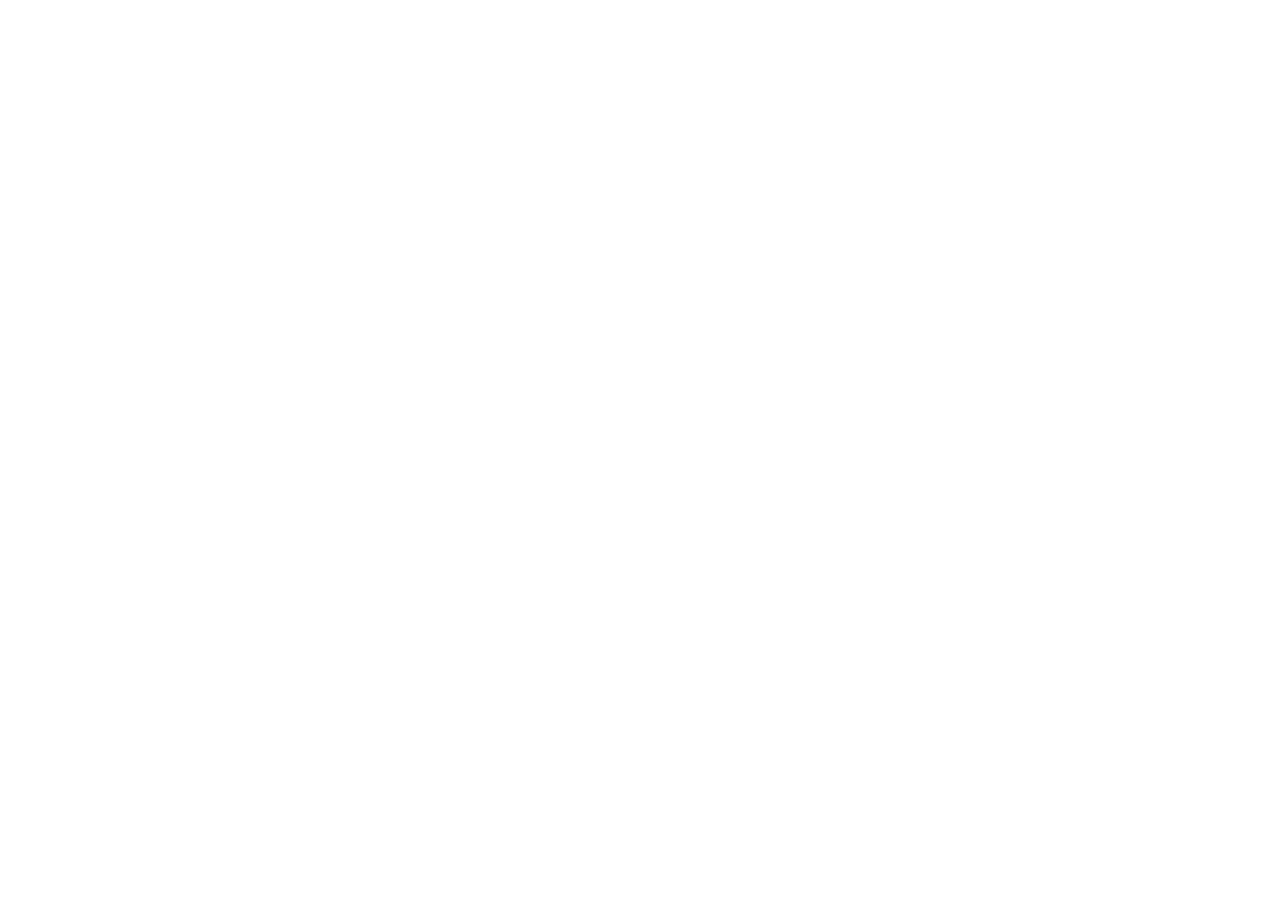
==== home.html @ 01248beb "inicio trabajo" ====
<!DOCTYPE html>
<html lang="en">
<head>
    <meta charset="UTF-8">
    <meta name="viewport" content="width= , initial-scale=1.0">
    <title>Document</title>
    <link rel="stylesheet" href="css/style.css">
</head>
<body>
    
</body>
</html>
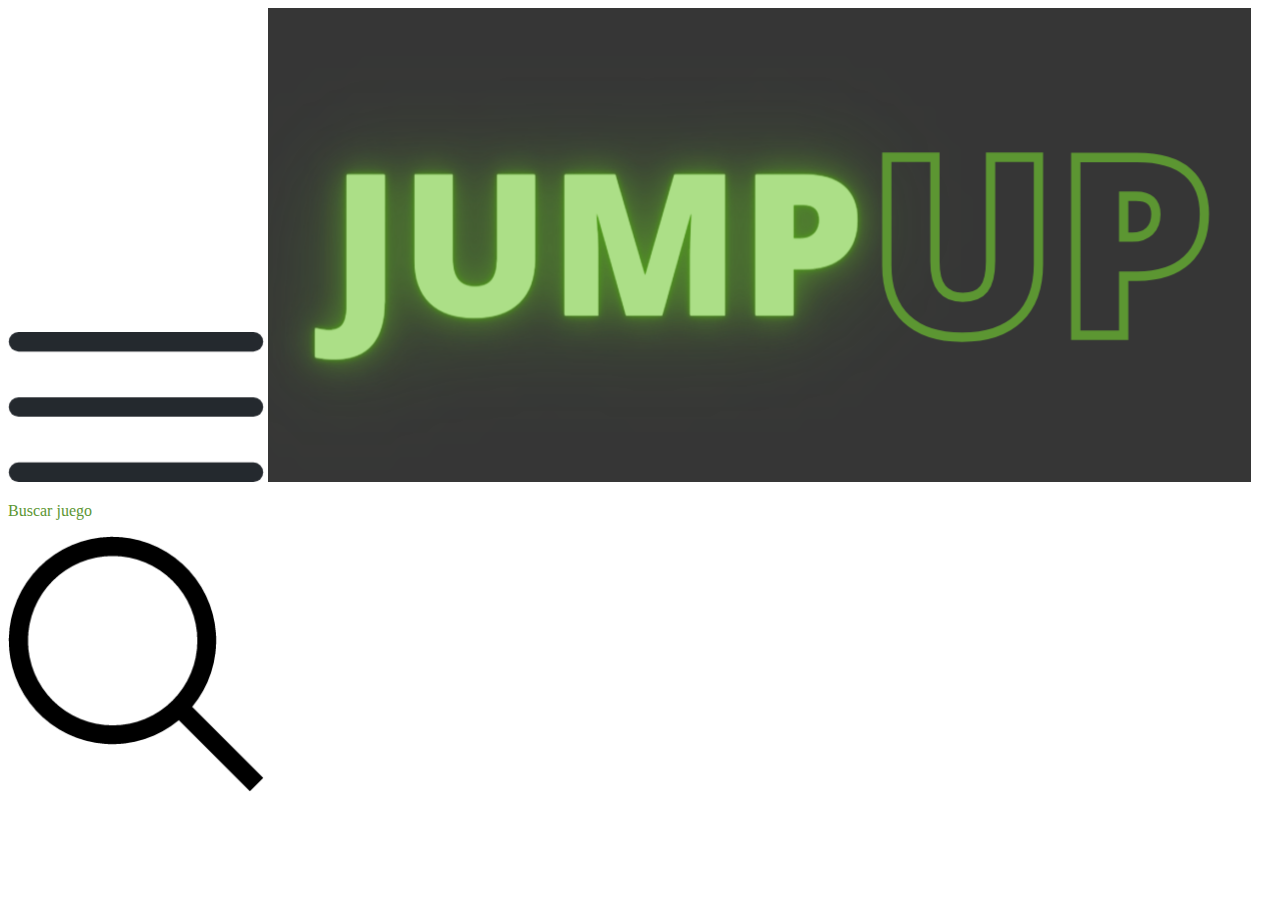
==== commit 7505f636: "subo imagenes" ====
--- a/home.html
+++ b/home.html
@@ -7,6 +7,16 @@
     <link rel="stylesheet" href="css/style.css">
 </head>
 <body>
-    
+    <header>
+        <img src="images/menu.png" alt="menu">
+        <img src="images/logo.png" alt="logo">
+        <div>
+            <p>Buscar juego</p>
+            <img src="images/buscar.png" alt="lupa">
+        </div>
+    </header>
+
+    <nav></nav>
+    <footer></footer>
 </body>
 </html>--- a/css/style.css
+++ b/css/style.css
@@ -0,0 +1,7 @@
+:root{
+    --primario: #5C9632;
+}
+
+p {
+    color: var(--primario);
+}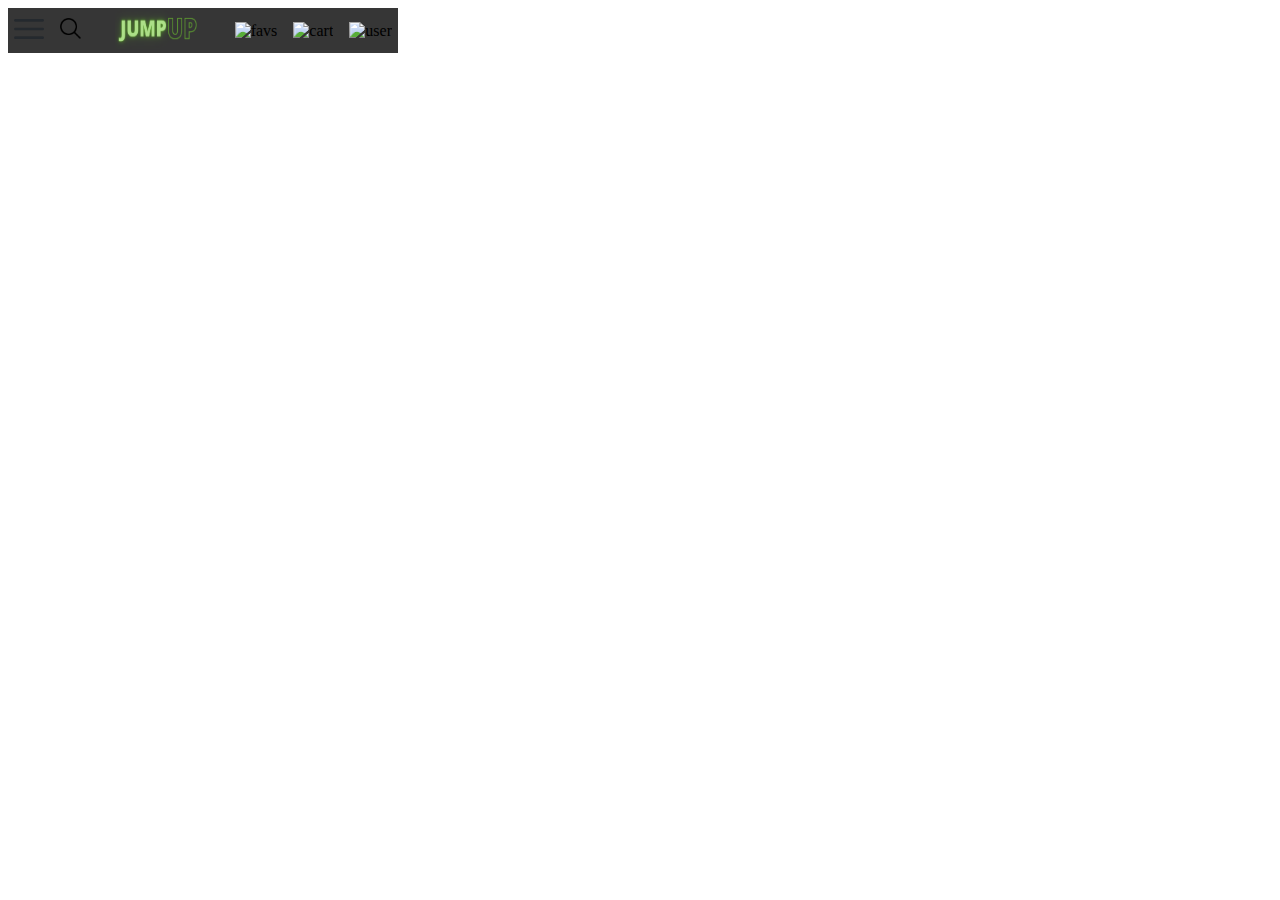
==== commit 4692763c: "cambios" ====
--- a/home.html
+++ b/home.html
@@ -8,12 +8,18 @@
 </head>
 <body>
     <header>
-        <img src="images/menu.png" alt="menu">
-        <img src="images/logo.png" alt="logo">
         <div>
-            <p>Buscar juego</p>
-            <img src="images/buscar.png" alt="lupa">
+            <img src="images/menu.png" alt="menu" width="30" height="20">
+            <img src="images/buscar.png" alt="lupa" width="21" height="21"> 
         </div>
+        <div>
+            <img src="images/logo.png" alt="logo" width="85" height="40">
+        </div>       
+        <div>
+            <img src="images/like.png" alt="favs" width="21" height="21">
+            <img src="images/cart.png" alt="cart" width="21" height="21">
+            <img src="images/user.png" alt="user" width="21" height="21">
+        </div>           
     </header>
 
     <nav></nav>
--- a/css/style.css
+++ b/css/style.css
@@ -1,7 +1,21 @@
 :root{
     --primario: #5C9632;
+    --secundario: #797C76;
+    --s1_secundario: #363636;
+    --neutro: #FFFFF2;
 }
 
-p {
-    color: var(--primario);
-}+header {
+    display: flex;
+    flex-direction: row;
+    width:390px;
+    height: 45px;
+    background-color: var(--s1_secundario);
+    align-items: center;
+    justify-content: space-between;
+}
+
+img{
+padding: 6px;
+}
+
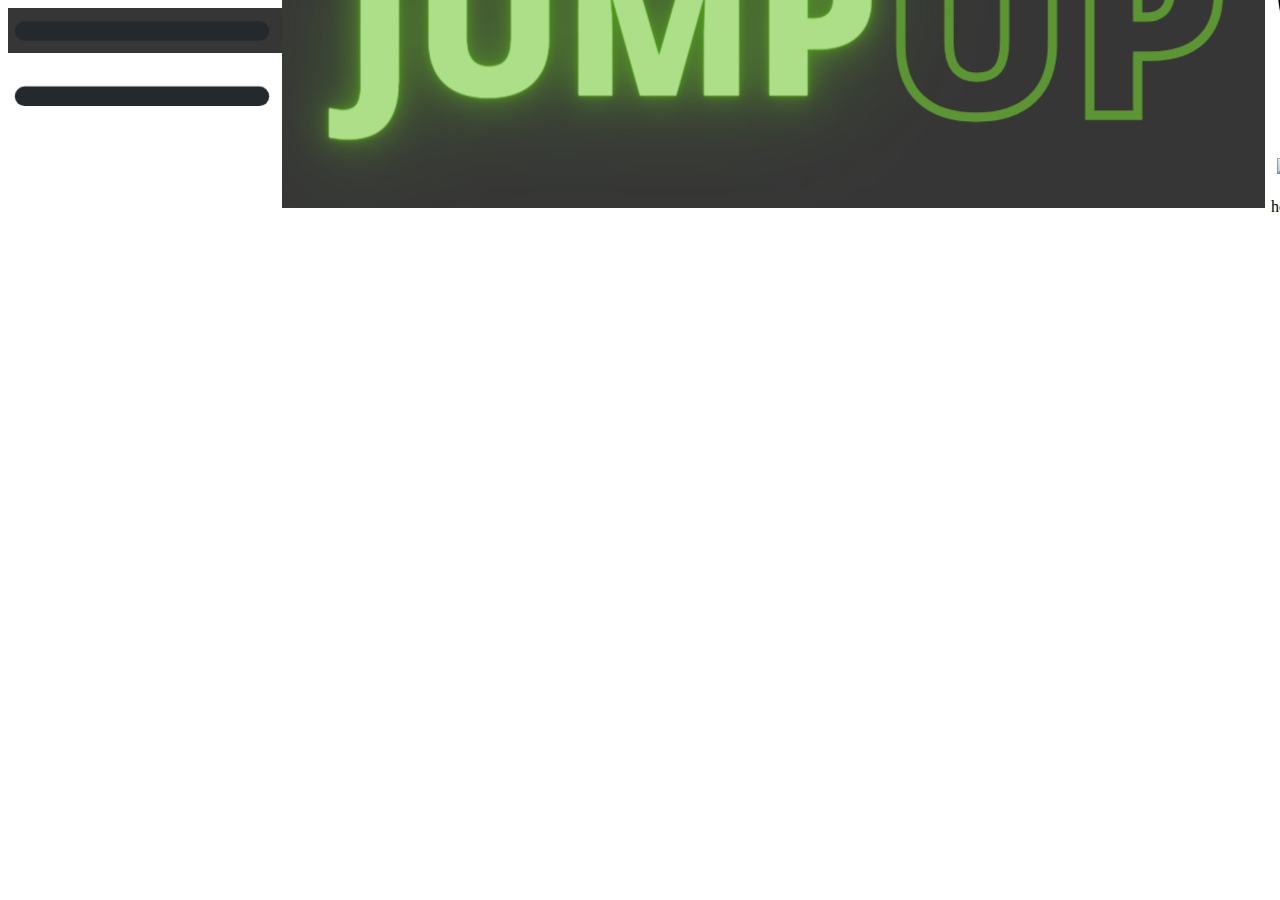
==== commit 8796f295: "agrego cambios" ====
--- a/home.html
+++ b/home.html
@@ -8,18 +8,18 @@
 </head>
 <body>
     <header>
+        <img src="images/menu.png" alt="menu">
+        <img src="images/logo.png" alt="logo">
         <div>
-            <img src="images/menu.png" alt="menu" width="30" height="20">
-            <img src="images/buscar.png" alt="lupa" width="21" height="21"> 
+            <p>Buscar juego</p>
+            <img src="images/buscar.png" alt="lupa">
+            <section>
+                <img src="images/like.png" alt="favs">
+                <img src="images/cart.png" alt="cart">
+                <img src="images/user.png" alt="user">
+                <p>hola como estas</p>
+            </section>
         </div>
-        <div>
-            <img src="images/logo.png" alt="logo" width="85" height="40">
-        </div>       
-        <div>
-            <img src="images/like.png" alt="favs" width="21" height="21">
-            <img src="images/cart.png" alt="cart" width="21" height="21">
-            <img src="images/user.png" alt="user" width="21" height="21">
-        </div>           
     </header>
 
     <nav></nav>
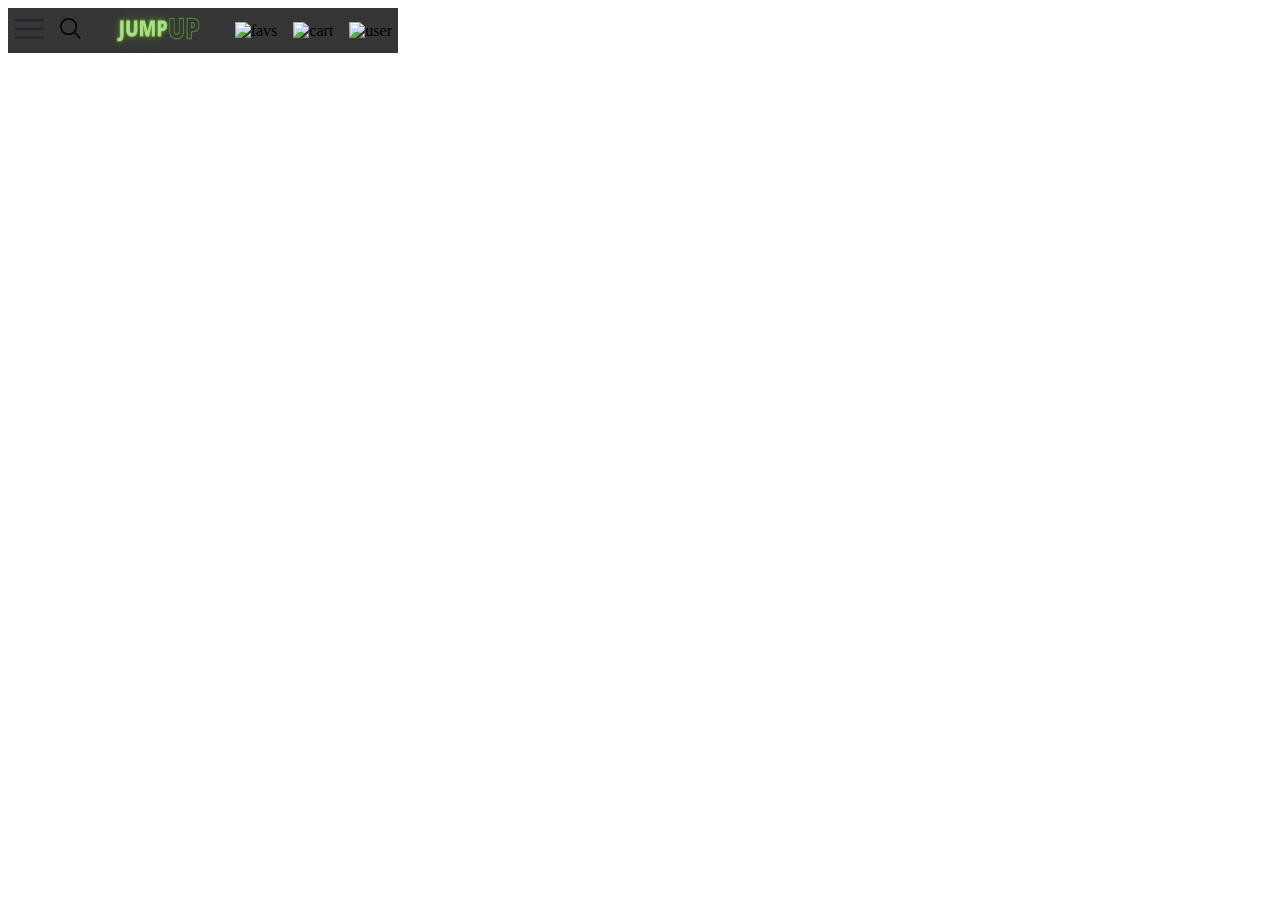
==== commit 741771d5: "agrego cambios" ====
--- a/home.html
+++ b/home.html
@@ -8,18 +8,18 @@
 </head>
 <body>
     <header>
-        <img src="images/menu.png" alt="menu">
-        <img src="images/logo.png" alt="logo">
         <div>
-            <p>Buscar juego</p>
-            <img src="images/buscar.png" alt="lupa">
-            <section>
-                <img src="images/like.png" alt="favs">
-                <img src="images/cart.png" alt="cart">
-                <img src="images/user.png" alt="user">
-                <p>hola como estas</p>
-            </section>
+            <img class="logo" src="images/menu.png" alt="menu" width="30" height="20" >            
+            <img src="images/buscar.png" alt="lupa" width="21" height="21"> 
         </div>
+        <div>
+            <img src="images/logo.png" alt="logo" width="90" height="40">
+        </div>       
+        <div>
+            <img src="images/like.png" alt="favs" width="21" height="21">
+            <img src="images/cart.png" alt="cart" width="21" height="21">
+            <img src="images/user.png" alt="user" width="21" height="21">
+        </div>           
     </header>
 
     <nav></nav>
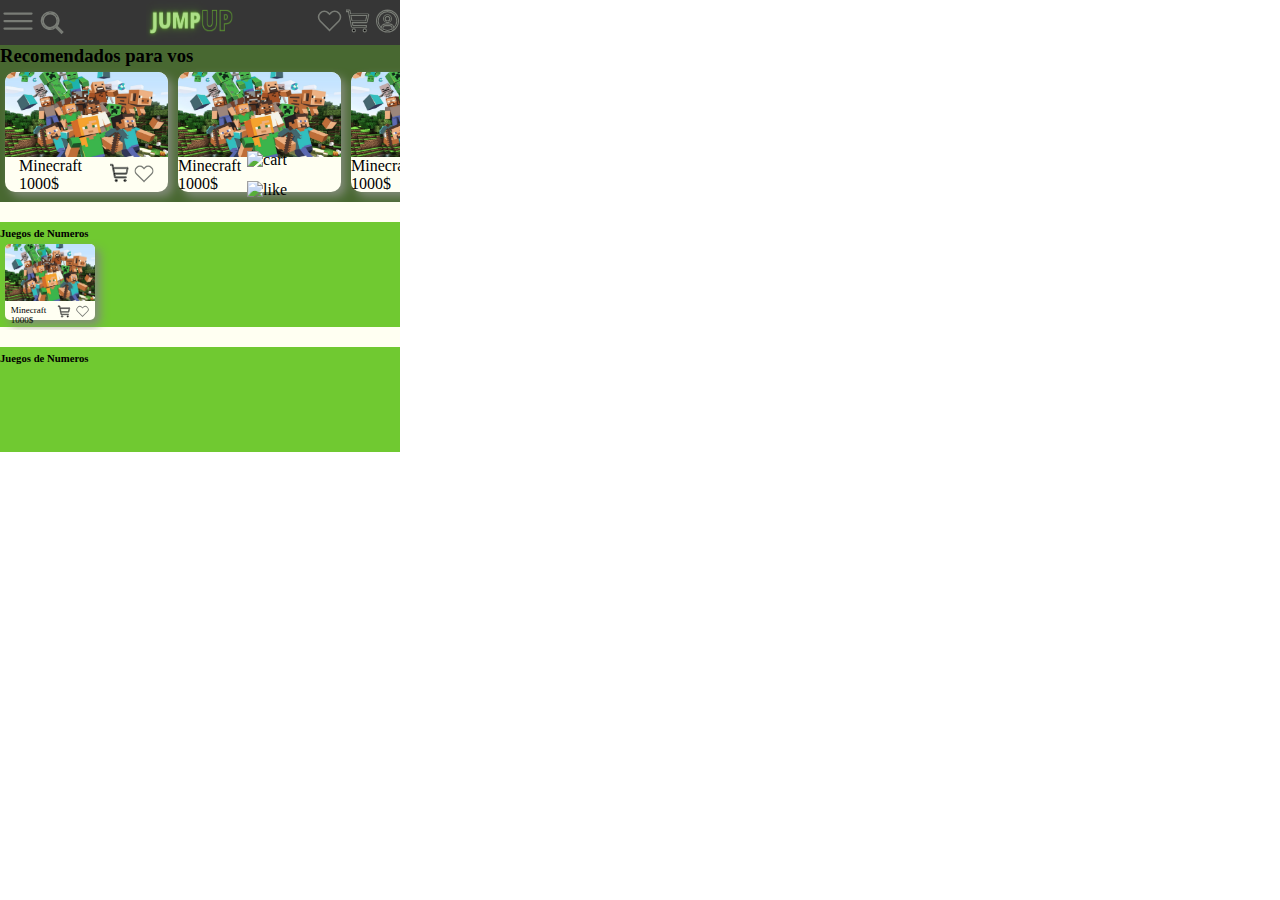
==== commit 45cbd20a: "modifico cosas" ====
--- a/home.html
+++ b/home.html
@@ -9,18 +9,200 @@
 <body>
     <header>
         <div>
-            <img class="logo" src="images/menu.png" alt="menu" width="30" height="20" >            
-            <img src="images/buscar.png" alt="lupa" width="21" height="21"> 
+            <svg fill="#FFFFF2" height="36" viewBox="0 0 24 24" xmlns="http://www.w3.org/2000/svg">
+                <g stroke="#797C76" stroke-linecap="round" stroke-width="1.5"><path d="m3 7h18"/>
+                    <path d="m3 12h18"/><path d="m3 17h18"/>
+                </g>
+            </svg>  
+            <svg height="32" viewBox="0 0 32 32" width="25" xmlns="http://www.w3.org/2000/svg">
+                <path d="m29 27.5859-7.5521-7.5521a11.0177 11.0177 0 1 0 -1.4141 1.4141l7.5521 7.5521zm-25-14.5859a9 9 0 1 1 9 9 9.01 9.01 0 0 1 -9-9z" stroke="#797C76" stroke-width="2" />
+                <path d="m0 0h32v32h-32z" fill="none"/>
+            </svg>        
         </div>
         <div>
             <img src="images/logo.png" alt="logo" width="90" height="40">
         </div>       
         <div>
-            <img src="images/like.png" alt="favs" width="21" height="21">
-            <img src="images/cart.png" alt="cart" width="21" height="21">
-            <img src="images/user.png" alt="user" width="21" height="21">
+            <svg width="25" height="32" xmlns="http://www.w3.org/2000/svg" viewBox="0 0 512 512">
+                <path fill="#797C76" d="M453.122,79.012a128,128,0,0,0-181.087.068l-15.511,15.7L241.142,79.114l-.1-.1a128,128,0,0,0-181.02,0l-6.91,6.91a128,128,0,0,0,0,181.019L235.485,449.314l20.595,21.578.491-.492.533.533L276.4,450.574,460.032,266.94a128.147,128.147,0,0,0,0-181.019ZM437.4,244.313,256.571,425.146,75.738,244.313a96,96,0,0,1,0-135.764l6.911-6.91a96,96,0,0,1,135.713-.051l38.093,38.787,38.274-38.736a96,96,0,0,1,135.765,0l6.91,6.909A96.11,96.11,0,0,1,437.4,244.313Z" class="ci-primary"/>
+            </svg>
+            <svg width="25" height="32" viewBox="0 0 32 32" xmlns="http://www.w3.org/2000/svg">
+                <circle stroke="#797C76" stroke-linecap="round" stroke-width="1.5" cx="10" cy="28" r="2"/>
+                <circle stroke="#797C76" stroke-linecap="round" stroke-width="1.5" cx="24" cy="28" r="2"/>
+                <path stroke="#797C76" stroke-linecap="round" stroke-width="1.5" d="m28 7h-22.18l-.82-4.2a1 1 0 0 0 -1-.8h-4v2h3.18l3.82 19.2a1 1 0 0 0 1 .8h18v-2h-17.18l-.82-4h18a1 1 0 0 0 1-.78l2-9a1 1 0 0 0 -1-1.22zm-2.8 9h-17.58l-1.4-7h20.53z"/>
+                <path d="m0 0h32v32h-32z" fill="none"/>
+            </svg>
+            <svg height="32" viewBox="0 0 32 32" width="25" xmlns="http://www.w3.org/2000/svg">
+                <path stroke="#797C76" stroke-linecap="round" stroke-width="1.5" d="m16 8a5 5 0 1 0 5 5 5 5 0 0 0 -5-5zm0 8a3 3 0 1 1 3-3 3.0034 3.0034 0 0 1 -3 3z"/>
+                <path stroke="#797C76" stroke-linecap="round" stroke-width="1.5" d="m16 2a14 14 0 1 0 14 14 14.0158 14.0158 0 0 0 -14-14zm-6 24.3765v-1.3765a3.0033 3.0033 0 0 1 3-3h6a3.0033 3.0033 0 0 1 3 3v1.3765a11.8989 11.8989 0 0 1 -12 0zm13.9925-1.4507a5.0016 5.0016 0 0 0 -4.9925-4.9258h-6a5.0016 5.0016 0 0 0 -4.9925 4.9258 12 12 0 1 1 15.985 0z"/>
+                <path d="m0 0h32v32h-32z" fill="none"/>
+            </svg>
         </div>           
     </header>
+
+    <section class="carousel">
+        <h3>Recomendados para vos</h3>
+        <div class="carousel-container" >        
+    
+            <div class="card">
+                <img class="img-card" src="images/minecraft.png" alt="minecraft">
+                <div class="text-card">
+                    <div>
+                        <p>Minecraft</p> 
+                        <p>1000$</p>
+                    </div>                
+                    <div>
+                        <svg width="20" height="32" viewBox="0 0 32 32" xmlns="http://www.w3.org/2000/svg">
+                            <circle stroke="#797C76" stroke-linecap="round" stroke-width="1.5" cx="10" cy="28" r="2"/>
+                            <circle stroke="#797C76" stroke-linecap="round" stroke-width="1.5" cx="24" cy="28" r="2"/>
+                            <path stroke="#797C76" stroke-linecap="round" stroke-width="1.5" d="m28 7h-22.18l-.82-4.2a1 1 0 0 0 -1-.8h-4v2h3.18l3.82 19.2a1 1 0 0 0 1 .8h18v-2h-17.18l-.82-4h18a1 1 0 0 0 1-.78l2-9a1 1 0 0 0 -1-1.22zm-2.8 9h-17.58l-1.4-7h20.53z"/>
+                            <path d="m0 0h32v32h-32z" fill="none"/>
+                        </svg>
+                        <svg width="20" height="30" xmlns="http://www.w3.org/2000/svg" viewBox="0 0 512 512">
+                            <path fill="#797C76" d="M453.122,79.012a128,128,0,0,0-181.087.068l-15.511,15.7L241.142,79.114l-.1-.1a128,128,0,0,0-181.02,0l-6.91,6.91a128,128,0,0,0,0,181.019L235.485,449.314l20.595,21.578.491-.492.533.533L276.4,450.574,460.032,266.94a128.147,128.147,0,0,0,0-181.019ZM437.4,244.313,256.571,425.146,75.738,244.313a96,96,0,0,1,0-135.764l6.911-6.91a96,96,0,0,1,135.713-.051l38.093,38.787,38.274-38.736a96,96,0,0,1,135.765,0l6.91,6.909A96.11,96.11,0,0,1,437.4,244.313Z" class="ci-primary"/>
+                        </svg>
+                    </div>    
+                </div>
+            </div>
+    
+            <div class="card">
+                <img class="img-card" src="images/minecraft.png" alt="minecraft">
+                <div class="text-card">
+                    <div>
+                        <p>Minecraft</p> 
+                        <p>1000$</p>
+                    </div>                
+                    <div>
+                        <img src="images/cart.png" alt="cart" width="12" height="12">
+                        <img src="images/like.png" alt="like" width="12" height="12">
+                    </div>    
+                </div>
+            </div>
+    
+            <div class="card">
+                <img class="img-card" src="images/minecraft.png" alt="minecraft">
+                <div class="text-card">
+                    <div>
+                        <p>Minecraft</p> 
+                        <p>1000$</p>
+                    </div>                
+                    <div>
+                        <img src="images/cart.png" alt="cart" width="12" height="12">
+                        <img src="images/like.png" alt="like" width="12" height="12">
+                    </div>    
+                </div>
+            </div>
+    
+            <div class="card">
+                <img class="img-card" src="images/minecraft.png" alt="minecraft">
+                <div class="text-card">
+                    <div>
+                        <p>Minecraft</p> 
+                        <p>1000$</p>
+                    </div>                
+                    <div>
+                        <img src="images/cart.png" alt="cart" width="12" height="12">
+                        <img src="images/like.png" alt="like" width="12" height="12">
+                    </div>    
+                </div>
+            </div>
+    
+            <div class="card">
+                <img class="img-card" src="images/minecraft.png" alt="minecraft">
+                <div class="text-card">
+                    <div>
+                        <p>Minecraft</p> 
+                        <p>1000$</p>
+                    </div>                
+                    <div>
+                        <img src="images/cart.png" alt="cart" width="12" height="12">
+                        <img src="images/like.png" alt="like" width="12" height="12">
+                    </div>    
+                </div>
+            </div>
+    
+            <div class="card">
+                <img class="img-card" src="images/minecraft.png" alt="minecraft">
+                <div class="text-card">
+                    <div>
+                        <p>Minecraft</p> 
+                        <p>1000$</p>
+                    </div>                
+                    <div>
+                        <img src="images/cart.png" alt="cart" width="12" height="12">
+                        <img src="images/like.png" alt="like" width="12" height="12">
+                    </div>    
+                </div>
+            </div>
+    
+            <div class="card">
+                <img class="img-card" src="images/minecraft.png" alt="minecraft">
+                <div class="text-card">
+                    <div>
+                        <p>Minecraft</p> 
+                        <p>1000$</p>
+                    </div>                
+                    <div>
+                        <img src="images/cart.png" alt="cart" width="12" height="12">
+                        <img src="images/like.png" alt="like" width="12" height="12">
+                    </div>    
+                </div>
+            </div>
+    
+            <div class="card">
+                <img class="img-card" src="images/minecraft.png" alt="minecraft">
+                <div class="text-card">
+                    <div>
+                        <p>Minecraft</p> 
+                        <p>1000$</p>
+                    </div>                
+                    <div>
+                        <img src="images/cart.png" alt="cart" width="12" height="12">
+                        <img src="images/like.png" alt="like" width="12" height="12">
+                    </div>    
+                </div>
+            </div>
+           
+        </div>    
+        
+    </section>
+
+    <section class="carouselCategorias">
+        <h6>Juegos de Numeros</h6>
+        <div class="carousel-container" >        
+    
+            <div class="cardCategoria">
+                <img class="img-cardCategoria" src="images/minecraft.png" alt="minecraft">
+                <div class="text-cardCategoria">
+                    <div>
+                        <p>Minecraft</p> 
+                        <p>1000$</p>
+                    </div>                
+                    <div>
+                        <svg width="15" height="13" viewBox="0 0 32 32" xmlns="http://www.w3.org/2000/svg">
+                            <circle stroke="#797C76" stroke-linecap="round" stroke-width="1.5" cx="10" cy="28" r="2"/>
+                            <circle stroke="#797C76" stroke-linecap="round" stroke-width="1.5" cx="24" cy="28" r="2"/>
+                            <path stroke="#797C76" stroke-linecap="round" stroke-width="1.5" d="m28 7h-22.18l-.82-4.2a1 1 0 0 0 -1-.8h-4v2h3.18l3.82 19.2a1 1 0 0 0 1 .8h18v-2h-17.18l-.82-4h18a1 1 0 0 0 1-.78l2-9a1 1 0 0 0 -1-1.22zm-2.8 9h-17.58l-1.4-7h20.53z"/>
+                            <path d="m0 0h32v32h-32z" fill="none"/>
+                        </svg>
+                        <svg width="15" height="13" xmlns="http://www.w3.org/2000/svg" viewBox="0 0 512 512">
+                            <path fill="#797C76" d="M453.122,79.012a128,128,0,0,0-181.087.068l-15.511,15.7L241.142,79.114l-.1-.1a128,128,0,0,0-181.02,0l-6.91,6.91a128,128,0,0,0,0,181.019L235.485,449.314l20.595,21.578.491-.492.533.533L276.4,450.574,460.032,266.94a128.147,128.147,0,0,0,0-181.019ZM437.4,244.313,256.571,425.146,75.738,244.313a96,96,0,0,1,0-135.764l6.911-6.91a96,96,0,0,1,135.713-.051l38.093,38.787,38.274-38.736a96,96,0,0,1,135.765,0l6.91,6.909A96.11,96.11,0,0,1,437.4,244.313Z" class="ci-primary"/>
+                        </svg>
+                    </div>    
+                </div>
+            </div>         
+        </div>           
+    </section>
+
+    <section class="carouselCategorias">
+        <h6>Juegos de Numeros</h6>
+           
+    </section>
+    
+    
+        
+
+    
 
     <nav></nav>
     <footer></footer>
--- a/css/style.css
+++ b/css/style.css
@@ -1,5 +1,16 @@
+*{
+    margin: 0;
+    padding: 0;
+    list-style: none;
+    text-decoration: none;
+    border: none;
+    outline: none;
+}
+
 :root{
     --primario: #5C9632;
+    --s1_primario: #486831;
+    --l1_primario: #70C931;
     --secundario: #797C76;
     --s1_secundario: #363636;
     --neutro: #FFFFF2;
@@ -8,7 +19,7 @@
 header {
     display: flex;
     flex-direction: row;
-    width:390px;
+    width: 400px;
     height: 45px;
     background-color: var(--s1_secundario);
     align-items: center;
@@ -19,3 +30,92 @@
 padding: 6px;
 }
 
+.carousel-container{
+    display:flex;
+    overflow-y: auto;
+    width: 390px;
+    padding: 5px 5px 10px 5px;
+}
+
+.carousel{
+    background-color: var(--s1_primario);
+    width: 400px;
+}
+
+.carouselCategorias{
+    background-color: var(--l1_primario);
+    width: 400px;
+    height: 100px;
+    border-top: 20px solid var(--neutro);
+    padding-top: 5px;
+
+    
+
+}
+
+.cardCategoria{
+    width: 90.42px;
+    height: 75.54px;
+    box-shadow: 5px 5px 10px #828B79;
+    background-color: var(--neutro);
+    
+    border-radius: 5px;
+
+}
+
+.img-cardCategoria{
+    border: 0px;
+    padding: 0px;
+    margin: 0px;
+    width: 90.42px;
+    height: 57.24px;
+    border-top-left-radius: 5px;
+    border-top-right-radius: 5px;  
+   
+}
+
+
+.card {
+    display: flex;
+    flex-direction: column;
+    justify-content: space-around;
+    
+    align-items: center;
+    box-shadow: 5px 5px 10px #828B79;
+    border-radius: 10px;
+    margin-right: 10px;   
+    background-color:var(--neutro) 
+}
+
+
+.img-card{
+    border: 0px;
+    padding: 0px;
+    margin: 0px;
+    width: 163px;
+    height: 85px;
+    border-top-left-radius: 10px;
+    border-top-right-radius: 10px;
+}
+.text-card {
+    display: flex;
+    flex-direction: row;
+    justify-content:space-around;
+    align-items: center;    
+    width: 100%;
+    height: 35px;      
+}
+
+.text-cardCategoria{
+   
+    display: flex;
+    flex-direction: row;
+    justify-content:space-around;
+   
+    height: 18.3px;
+    font-size: 9px;
+       
+}
+
+
+
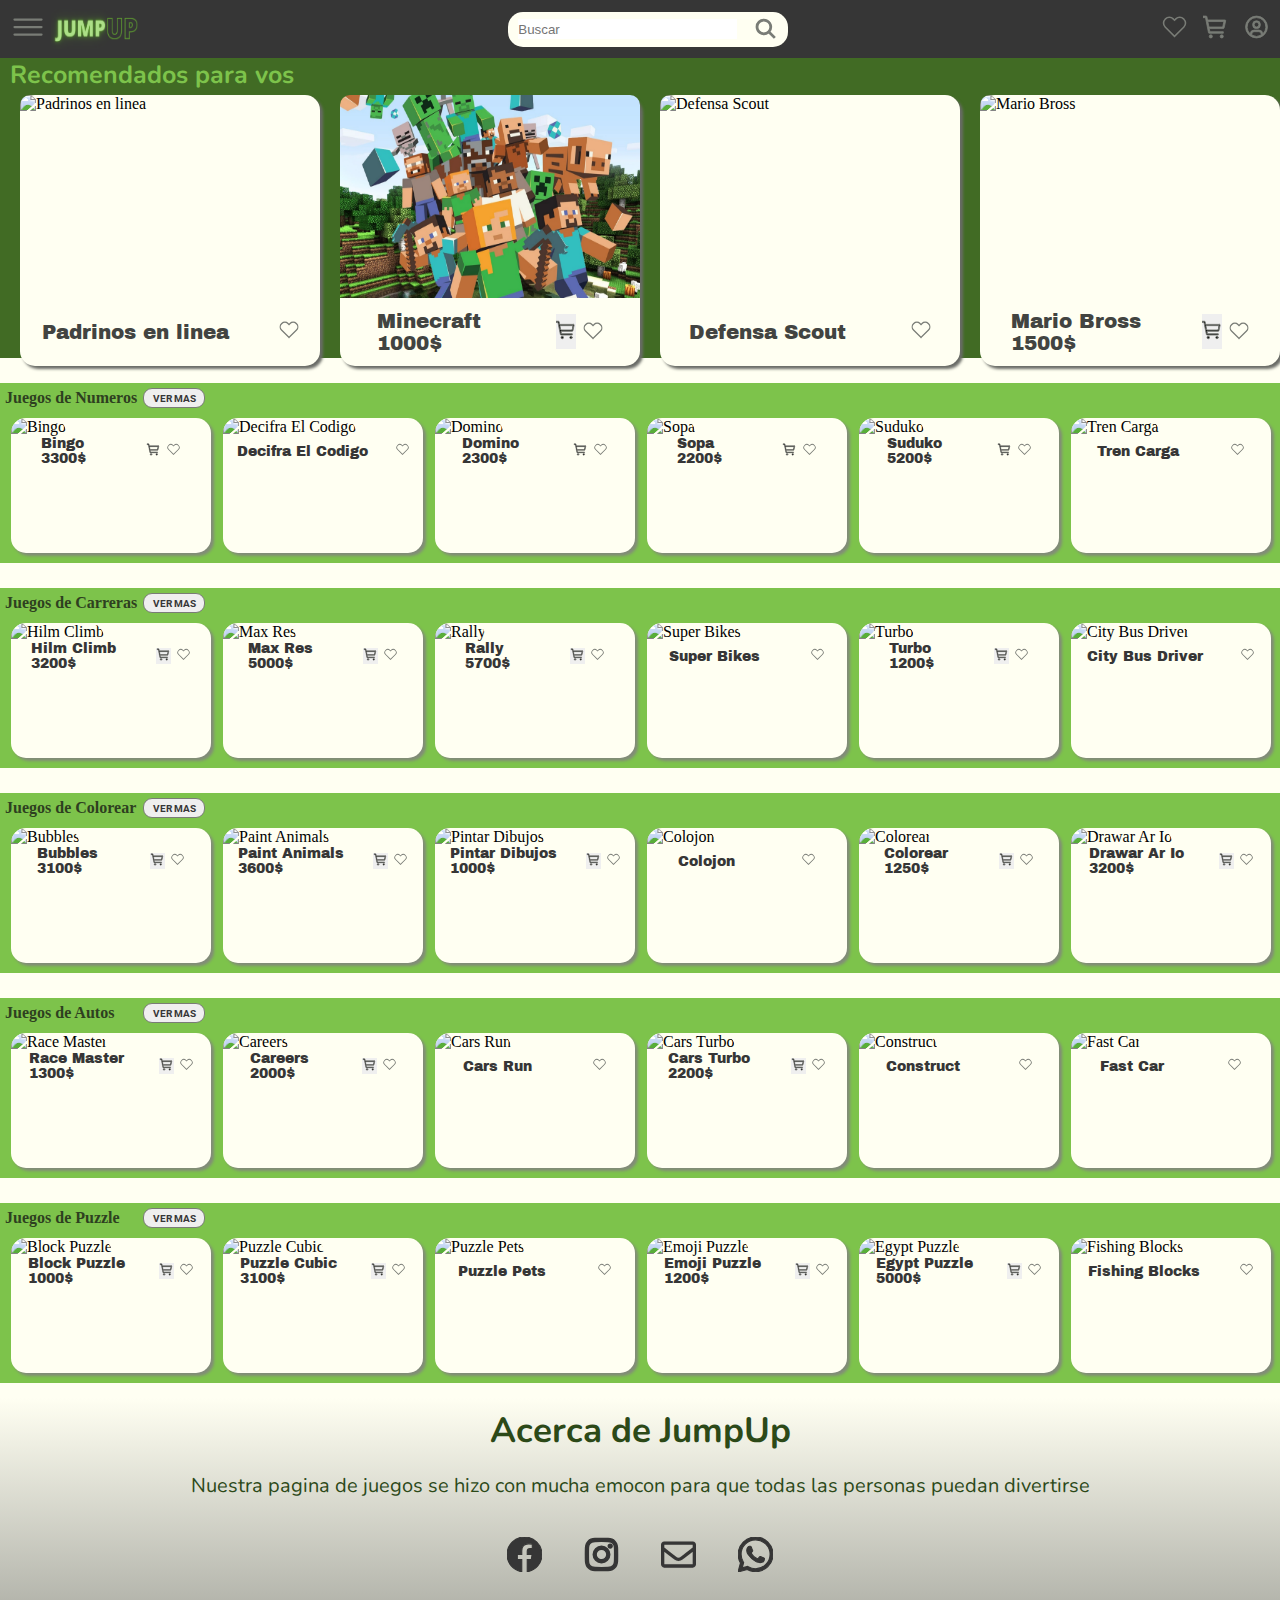
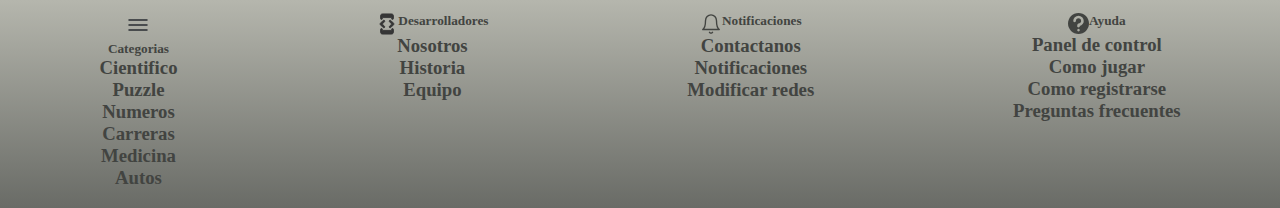
==== commit 4dde48cd: "Agrego cosas" ====
--- a/home.html
+++ b/home.html
@@ -2,39 +2,166 @@
 <html lang="en">
 <head>
     <meta charset="UTF-8">
-    <meta name="viewport" content="width= , initial-scale=1.0">
+    <meta name="viewport" content="width=device-width, initial-scale=1.0">
     <title>Document</title>
     <link rel="stylesheet" href="css/style.css">
 </head>
 <body>
+
+    <!--LOADING
+         <div class="contenedor">
+        <div class="loader">
+            <div class="loader-inner" id="loader-inner"></div>
+            <div class="loader-text" id="loader-text">0%</div>
+        </div>
+    </div>
+     -->
+    
+
     <header>
-        <div>
-            <svg fill="#FFFFF2" height="36" viewBox="0 0 24 24" xmlns="http://www.w3.org/2000/svg">
-                <g stroke="#797C76" stroke-linecap="round" stroke-width="1.5"><path d="m3 7h18"/>
-                    <path d="m3 12h18"/><path d="m3 17h18"/>
-                </g>
-            </svg>  
-            <svg height="32" viewBox="0 0 32 32" width="25" xmlns="http://www.w3.org/2000/svg">
-                <path d="m29 27.5859-7.5521-7.5521a11.0177 11.0177 0 1 0 -1.4141 1.4141l7.5521 7.5521zm-25-14.5859a9 9 0 1 1 9 9 9.01 9.01 0 0 1 -9-9z" stroke="#797C76" stroke-width="2" />
+        <div class="header2">
+                <svg class="menu-icon" fill="#FFFFF2" height="36" viewBox="0 0 24 24" xmlns="http://www.w3.org/2000/svg">
+                    <g stroke="#797C76" stroke-linecap="round" stroke-width="1.5"><path d="m3 7h18"/>
+                        <path d="m3 12h18"/><path d="m3 17h18"/>
+                    </g>
+                </svg> 
+                <ul id="menu" class="hidden">
+                    <li><a href="#"><span><svg height="14" width="14" stroke="#797C76" xmlns="http://www.w3.org/2000/svg" viewBox="0 0 64 64" enable-background="new 0 0 64 64">
+                        <path stroke="#797C76" fill="#797C76" d="m22.625 2c0 15.834-8.557 30-20.625 30 12.068 0 20.625 14.167 20.625 30 0-15.833 8.557-30 20.625-30-12.068 0-20.625-14.166-20.625-30"/>
+                        <path stroke="#797C76" fill="#797C76" d="M47,32c0,7.918-4.277,15-10.313,15C42.723,47,47,54.084,47,62c0-7.916,4.277-15,10.313-15C51.277,47,47,39.918,47,32z"/>
+                        <path stroke="#797C76" fill="#797C76" d="m51.688 2c0 7.917-4.277 15-10.313 15 6.035 0 10.313 7.084 10.313 15 0-7.916 4.277-15 10.313-15-6.036 0-10.313-7.083-10.313-15"/>
+                    </svg>&nbsp;&nbsp;&nbsp;Juegos nuevos</span></a>
+                    </li>
+                    <li><a href="#"><span><svg enable-background="new 0 0 24 24" height="14" viewBox="0 0 24 24" width="14" xmlns="http://www.w3.org/2000/svg">
+                        <path d="m0 0h24v24h-24z" fill="none"/>
+                        <path stroke="#797C76" d="m19.48 12.35c-1.57-4.08-7.16-4.3-5.81-10.23.1-.44-.37-.78-.75-.55-3.63 2.14-6.24 6.43-4.05 12.05.18.46-.36.89-.75.59-1.81-1.37-2-3.34-1.84-4.75.06-.52-.62-.77-.91-.34-.68 1.04-1.37 2.72-1.37 5.25.38 5.6 5.11 7.32 6.81 7.54 2.43.31 5.06-.14 6.95-1.87 2.08-1.93 2.84-5.01 1.72-7.69zm-9.28 5.03c1.44-.35 2.18-1.39 2.38-2.31.33-1.43-.96-2.83-.09-5.09.33 1.87 3.27 3.04 3.27 5.08.08 2.53-2.66 4.7-5.56 2.32z"/>
+                        <path fill="#797C76" d="m19.48 12.35c-1.57-4.08-7.16-4.3-5.81-10.23.1-.44-.37-.78-.75-.55-3.63 2.14-6.24 6.43-4.05 12.05.18.46-.36.89-.75.59-1.81-1.37-2-3.34-1.84-4.75.06-.52-.62-.77-.91-.34-.68 1.04-1.37 2.72-1.37 5.25.38 5.6 5.11 7.32 6.81 7.54 2.43.31 5.06-.14 6.95-1.87 2.08-1.93 2.84-5.01 1.72-7.69zm-9.28 5.03c1.44-.35 2.18-1.39 2.38-2.31.33-1.43-.96-2.83-.09-5.09.33 1.87 3.27 3.04 3.27 5.08.08 2.53-2.66 4.7-5.56 2.32z"/>
+                    </svg>&nbsp;&nbsp;&nbsp;Tendencia</span></a>
+                </li>
+                    <li><a href="#"><span><svg height="12" viewBox="0 0 24 24" width="12" xmlns="http://www.w3.org/2000/svg">
+                        <path d="m1.7507 16.0022c1.601 4.096 5.586 6.998 10.249 6.998 6.075 0 11-4.925 11-11m-.75-4.002c-1.601-4.097-5.587-6.998-10.25-6.998-6.075 0-11 4.925-11 11m8 4h-8v8m22-24v8h-8" fill="none" stroke="#797C76" stroke-width="2"/>
+                    </svg>&nbsp;&nbsp;&nbsp;Actualizados</span></a>
+                </li>
+                    <li><a href="#"><span><svg stroke="#797C76" stroke-width="0.1" fill="#797C76" height="12" viewBox="0 0 8 8" width="12" xmlns="http://www.w3.org/2000/svg">
+                        <path  d="m6 0v1h-.5c-.35 0-.56.1-.78.38l-1.41 1.78-1.53-1.78c-.22-.26-.44-.38-.78-.38h-1v1h1c-.05 0 .01.04.03.03l1.63 1.91-1.66 2.06h-1v1h1c.35 0 .56-.1.78-.38l1.53-1.91 1.66 1.91c.22.26.44.38.78.38h.25v1l2-1.5-2-1.5v1h-.22c-.01-.01-.05-.04-.06-.03l-1.75-2.06 1.53-1.91h.5v1l2-1.5z"/>
+                    </svg>&nbsp;&nbsp;&nbsp;Random</span></a>
+                </li>
+                <li>
+                    <svg height="14" viewBox="0 0 16 16" width="80" xmlns="http://www.w3.org/2000/svg">
+                        <path d="m0 7h300v1h-300z" fill="#797C76"/>
+                    </svg>
+                </li>
+                    <li><a href="#"><span><svg height="14" viewBox="0 0 32 32" width="14" xmlns="http://www.w3.org/2000/svg">
+                        <path stroke="#797C76" fill="#797C76"  d="m27.2314 23.6182-7.2314-9.9434v-9.6748h2v-2h-12v2h2v9.6748l-7.2314 9.9434a4.0183 4.0183 0 0 0 3.25 6.3818h15.9628a4.0183 4.0183 0 0 0 3.25-6.3818zm-13.2314-9.293v-10.3252h4v10.3252l2.6728 3.6748h-9.3456zm9.9814 13.6748h-15.9628a2.0192 2.0192 0 0 1 -1.6329-3.2061l3.4869-4.7939h12.2548l3.4869 4.7939a2.0192 2.0192 0 0 1 -1.6329 3.2061z"/>
+                        <path d="m0 0h32v32h-32z" fill="none"/>
+                    </svg>&nbsp;&nbsp;&nbsp;Cientifico</span></a></li>
+                    <li><a href="#"><span><svg height="14" xmlns="http://www.w3.org/2000/svg" width="14" viewBox="0 0 512 512">
+                        <path fill="none" stroke="#797C76" stroke-linecap="round" stroke-linejoin="round" stroke-width="32" d="M413.66,246.1H386a2,2,0,0,1-2-2V166.86A38.86,38.86,0,0,0,345.14,128H267.9a2,2,0,0,1-2-2V98.34c0-27.14-21.5-49.86-48.64-50.33a49.53,49.53,0,0,0-50.4,49.51V126a2,2,0,0,1-2,2H87.62A39.74,39.74,0,0,0,48,167.62V238a2,2,0,0,0,2,2H76.91c29.37,0,53.68,25.48,54.09,54.85.42,29.87-23.51,57.15-53.29,57.15H50a2,2,0,0,0-2,2v70.38A39.74,39.74,0,0,0,87.62,464H158a2,2,0,0,0,2-2V441.07c0-30.28,24.75-56.35,55-57.06,30.1-.7,57,20.31,57,50.28V462a2,2,0,0,0,2,2h71.14A38.86,38.86,0,0,0,384,425.14v-78a2,2,0,0,1,2-2h28.48c27.63,0,49.52-22.67,49.52-50.4S440.8,246.1,413.66,246.1Z"/>
+                    </svg>&nbsp;&nbsp;&nbsp;Puzzle</span></a></li>
+                    <li><a href="#"><span><svg width="14" stroke-width="1.5" height="14" viewBox="0 0 24 24" fill="none" xmlns="http://www.w3.org/2000/svg">
+                        <path d="M9 6L20 6" stroke="#797C76"  stroke-linecap="round" stroke-linejoin="round"/>
+                        <path d="M5 8L5 4" stroke="#797C76"  stroke-linecap="round" stroke-linejoin="round"/>
+                        <path  stroke="#797C76" d="M6 14L4.6 14C4.26863 14 4 13.7314 4 13.4L4 12.6C4 12.2686 4.26863 12 4.6 12L5.4 12C5.73137 12 6 11.7314 6 11.4L6 10.6C6 10.2686 5.73137 10 5.4 10L4 10" stroke="currentColor"  stroke-linecap="round" stroke-linejoin="round"/>
+                        <path  stroke="#797C76" d="M4 16L5.4 16C5.73137 16 6 16.2686 6 16.6L6 19.4C6 19.7314 5.73137 20 5.4 20L4 20" stroke="currentColor"  stroke-linecap="round" stroke-linejoin="round"/>
+                        <path d="M6 18L4 18" stroke="#797C76"  stroke-linecap="round" stroke-linejoin="round"/>
+                        <path d="M9 12L20 12" stroke="#797C76"  stroke-linecap="round" stroke-linejoin="round"/>
+                        <path d="M9 18L20 18" stroke="#797C76"  stroke-linecap="round" stroke-linejoin="round"/>
+                        </svg>&nbsp;&nbsp;&nbsp;Numeros</span></a></li>
+                    <li><a href="#"><span><svg  stroke="#797C76" fill="#797C76" width="14" viewBox="0 0 24 24" height="14" xmlns="http://www.w3.org/2000/svg">
+                        <path stroke="#797C76" d="m24 24h-24v-24" fill="none" opacity="0"/><path d="m19.27 4.68a1.79 1.79 0 0 0 -1.6-.25 7.53 7.53 0 0 1 -2.17.28 8.54 8.54 0 0 1 -3.13-.78 10.15 10.15 0 0 0 -3.87-.93c-2.89 0-4 1-4.2 1.14a1 1 0 0 0 -.3.72v15.14a1 1 0 0 0 2 0v-4.3a6.28 6.28 0 0 1 2.5-.41 8.54 8.54 0 0 1 3.13.78 10.15 10.15 0 0 0 3.87.93 7.66 7.66 0 0 0 3.5-.7 1.74 1.74 0 0 0 1-1.55v-8.64a1.77 1.77 0 0 0 -.73-1.43zm-1.27 9.91a6.32 6.32 0 0 1 -2.5.41 8.36 8.36 0 0 1 -3.13-.79 10.34 10.34 0 0 0 -3.87-.92 9.51 9.51 0 0 0 -2.5.29v-8.16a6.13 6.13 0 0 1 2.5-.42 8.36 8.36 0 0 1 3.13.79 10.34 10.34 0 0 0 3.87.92 9.41 9.41 0 0 0 2.5-.3z"/>
+                    </svg>&nbsp;&nbsp;&nbsp;Carreras</span></a></li>
+                    <li><a href="#"><span><svg stroke="#797C76" fill="#797C76" width="14" height="14" viewBox="0 0 512 512" xmlns="http://www.w3.org/2000/svg">
+                        <path d="m464 128h-80v-48c0-26.5-21.5-48-48-48h-160c-26.5 0-48 21.5-48 48v48h-80c-26.5 0-48 21.5-48 48v288c0 26.5 21.5 48 48 48h416c26.5 0 48-21.5 48-48v-288c0-26.5-21.5-48-48-48zm-272-32h128v32h-128zm160 248c0 4.4-3.6 8-8 8h-56v56c0 4.4-3.6 8-8 8h-48c-4.4 0-8-3.6-8-8v-56h-56c-4.4 0-8-3.6-8-8v-48c0-4.4 3.6-8 8-8h56v-56c0-4.4 3.6-8 8-8h48c4.4 0 8 3.6 8 8v56h56c4.4 0 8 3.6 8 8z"/>
+                    </svg>&nbsp;&nbsp;&nbsp;Medicina</span></a></li>
+                    <li><a href="#"><span><svg fill="#797C76"  width="14" height="14" viewBox="0 0 512 512" xmlns="http://www.w3.org/2000/svg">
+                        <path d="m499.99 176h-59.87l-16.64-41.6c-17.1-42.77-57.91-70.4-103.98-70.4h-127c-46.06 0-86.88 27.63-103.99 70.4l-16.64 41.6h-59.86c-7.81 0-13.54 7.34-11.64 14.91l6 24c1.33 5.34 6.13 9.09 11.64 9.09h20.07c-13.43 11.73-22.08 28.78-22.08 48v48c0 16.12 6.16 30.67 16 41.93v54.07c0 17.67 14.33 32 32 32h32c17.67 0 32-14.33 32-32v-32h256v32c0 17.67 14.33 32 32 32h32c17.67 0 32-14.33 32-32v-54.07c9.84-11.25 16-25.8 16-41.93v-48c0-19.22-8.65-36.27-22.07-48h20.07c5.51 0 10.31-3.75 11.64-9.09l6-24c1.89-7.57-3.84-14.91-11.65-14.91zm-352.06-17.83c7.29-18.22 24.94-30.17 44.57-30.17h127c19.63 0 37.28 11.95 44.57 30.17l19.93 49.83h-256zm-51.93 161.63c-19.2 0-32-12.76-32-31.9s12.8-31.9 32-31.9 48 28.71 48 47.85-28.8 15.95-48 15.95zm320 0c-19.2 0-48 3.19-48-15.95s28.8-47.85 48-47.85 32 12.76 32 31.9-12.8 31.9-32 31.9z"/>
+                    </svg>&nbsp;&nbsp;&nbsp;Autos</span></a></li>
+                    <li><a href="#"><span><svg stroke="#797C76" fill="#797C76" width="14" height="14" viewBox="0 0 24 24" xmlns="http://www.w3.org/2000/svg">
+                        <path d="m21.229 4.14-.006 3.33h-10.6c-.219 0-.397.181-.397.399 0 .221.18.399.397.399l2.76-.016c4.346 0 7.868 3.525 7.868 7.869 0 4.348-3.522 7.869-7.869 7.869l-10.634.01.005-3.375h10.635c2.487 0 4.504-2.016 4.504-4.504 0-2.49-2.017-4.506-4.506-4.506l-2.771-.03c-2.06 0-3.727-1.666-3.727-3.72 0-2.061 1.666-3.726 3.723-3.726h10.618zm-18.466 15.703-.004-3.331h10.609c.21 0 .383-.175.383-.387 0-.213-.173-.385-.384-.385h-2.744c-4.345 0-7.867-3.525-7.867-7.871s3.522-7.869 7.867-7.869l10.6.003.006 3.35-10.604.003c-2.49 0-4.5 2.019-4.5 4.507 0 2.489 2.024 4.504 4.515 4.504l2.775.03c2.055 0 3.72 1.668 3.72 3.724 0 2.055-1.665 3.719-3.72 3.719h-10.65z"/>
+                    </svg>&nbsp;&nbsp;&nbsp;Sega</span></a></li>
+                    <li><a href="#"><span><svg stroke="#797C76" width="14" height="14" viewBox="0 0 24 24" xmlns="http://www.w3.org/2000/svg">
+                        <path d="m0 0h24v24h-24z" fill="#797C76" opacity="0"/>
+                        <g fill="#797C76">
+                            <path d="m19.54 5.08a10.61 10.61 0 0 0 -7.63-3.08 10 10 0 0 0 -.05 20 2.58 2.58 0 0 0 2.53-1.89 2.52 2.52 0 0 0 -.57-2.28.5.5 0 0 1 .37-.83h1.65a6.15 6.15 0 0 0 6.16-5.67 8.48 8.48 0 0 0 -2.46-6.25zm-3.66 9.92h-1.65a2.49 2.49 0 0 0 -1.87 4.15.49.49 0 0 1 .12.49c-.05.21-.28.34-.59.36a8 8 0 0 1 -7.82-9.11 8.1 8.1 0 0 1 7.85-6.89h.08a8.47 8.47 0 0 1 6.1 2.48 6.5 6.5 0 0 1 1.9 4.77 4.17 4.17 0 0 1 -4.12 3.75z"/>
+                            <circle cx="12" cy="6.5" r="1.5"/>
+                            <path d="m15.25 7.2a1.5 1.5 0 1 0 2.05.55 1.5 1.5 0 0 0 -2.05-.55z"/>
+                            <path d="m8.75 7.2a1.5 1.5 0 1 0 .55 2.05 1.5 1.5 0 0 0 -.55-2.05z"/>
+                            <path d="m6.16 11.26a1.5 1.5 0 1 0 2.08.4 1.49 1.49 0 0 0 -2.08-.4z"/>
+                    </g></svg>&nbsp;&nbsp;&nbsp;Colorear</span></a></li>
+                    <li>
+                        <svg height="14" viewBox="0 0 16 16" width="80" xmlns="http://www.w3.org/2000/svg">
+                            <path d="m0 7h300v1h-300z" fill="#797C76"/>
+                        </svg>
+                    </li>
+                    <li><a href="#"><span><svg stroke="#797C76" fill="#797C76" height="14" viewBox="0 0 32 32" width="14" xmlns="http://www.w3.org/2000/svg">
+                        <path d="m32 16c0-8.839-7.167-16-16-16-8.839 0-16 7.161-16 16 0 7.984 5.849 14.604 13.5 15.803v-11.177h-4.063v-4.625h4.063v-3.527c0-4.009 2.385-6.223 6.041-6.223 1.751 0 3.584.312 3.584.312v3.937h-2.021c-1.984 0-2.604 1.235-2.604 2.5v3h4.437l-.713 4.625h-3.724v11.177c7.645-1.199 13.5-7.819 13.5-15.803z"/>
+                    </svg>&nbsp;&nbsp;&nbsp;Facebook</span></a></li>
+                    <li><a href="#"><span><svg fill="#797C76" stroke="#797C76" height="14" viewBox="0 0 24 24" width="14" xmlns="http://www.w3.org/2000/svg">
+                        <path fill="#797C76" clip-rule="evenodd" d="m7.46494 1.066c1.17334-.05378 1.54734-.066 4.53506-.066 2.9883 0 3.3617.01283 4.5344.066 1.1715.05317 1.9715.23956 2.6712.5115.7339.27631 1.3987.70924 1.9482 1.26867.5595.54943.9925 1.21429 1.2687 1.94822.2719.69972.4577 1.49967.5115 2.67055.0538 1.17334.066 1.54734.066 4.53506 
+                        0 2.9877-.0128 3.3617-.066 4.5351-.0532 1.1708-.2396 1.9708-.5115 2.6705-.2811.723-.6576 1.3371-1.2687 1.9482-.5494.5595-1.2143.9925-1.9482 1.2687-.6997.2719-1.4997.4577-2.6705.5115-1.1734.0538-1.5474.066-4.5351.066-2.98772 0-3.36172-.0128-4.53506-.066-1.17088-.0532-1.97083-.2396-2.67055-.5115-.72295-.2811-1.33711-.6576-1.94822-1.2687-.55953-.5494-.99249-1.2143-1.26867-1.9482-.27194-.6997-.45772-1.4997-.5115-2.6705-.05378-1.1734-.066-1.5468-.066-4.5351 0-2.98833.01283-3.36172.066-4.53444.05317-1.1715.23956-1.97145.5115-2.67117.27631-.73388.70924-1.39871 
+                        1.26867-1.94822.54942-.55953 1.21428-.99249 1.94822-1.26867.69972-.27194 1.49967-.45772 2.67055-.5115zm8.98026 1.98c-1.1599-.05256-1.5082-.06417-4.4452-.06417s-3.28533.01161-4.44522.06417c-1.0725.04889-1.65489.22794-2.04234.37889-.51333.19922-.88.43755-1.265.82255-.38438.385-.62333.75167-.82255 1.265-.15095.38745-.33.96984-.37889 2.04234-.05256 1.15989-.06417 1.50822-.06417 4.44522s.01161 3.2853.06417 4.4452c.04889 1.0725.22794 1.6549.37889 2.0424.17622.4778.4573.91.82255 1.265.3549.3652.78717.6463 1.265.8225.38745.151.96984.33 2.04234.3789 1.15989.0526 
+                        1.50761.0642 4.44522.0642 2.9376 0 3.2853-.0116 4.4452-.0642 1.0725-.0489 1.6549-.2279 2.0424-.3789.5133-.1992.88-.4375 1.265-.8225.3652-.3549.6463-.7872.8225-1.265.151-.3875.33-.9699.3789-2.0424.0526-1.1599.0642-1.5082.0642-4.4452s-.0116-3.28533-.0642-4.44522c-.0489-1.0725-.2279-1.65489-.3789-2.04234-.1992-.51333-.4375-.88-.8225-1.265-.385-.38438-.7517-.62333-1.265-.82255-.3875-.15095-.9699-.33-2.0424-.37889zm-5.8497 12.3449c.4453.1845.9225.2794 1.4045.2794.9735 0 1.907-.3867 2.5953-1.075.6884-.6883 1.0751-1.6219 1.0751-2.5953s-.3867-1.907-1.0751-2.59532c-.6883-.68832-1.6218-1.07502-2.5953-1.07502-.482 0-.9592.09494-1.4045.27939-.4454.18445-.84997.4548-1.19079.79563-.34082.34082-.61118.74542-.79563 1.19072s-.27938.9226-.27938 1.4046.09493.9593.27938 1.4046.45481.8499.79563
+                         1.1907.74539.6112 1.19079.7956zm-2.59345-7.38889c1.06033-1.06033 2.49845-1.65602 3.99795-1.65602 1.4996 0 2.9377.59569 3.998 1.65602s1.656 2.49849 1.656 3.99799-.5957 2.9376-1.656 3.998c-1.0603 1.0603-2.4984 1.656-3.998 1.656-1.4995 0-2.93762-.5957-3.99795-1.656-1.06033-1.0604-1.65602-2.4985-1.65602-3.998s.59569-2.93766 1.65602-3.99799zm10.90565-.81363c.2506-.25065.3914-.59059.3914-.94505 0-.35447-.1408-.69441-.3914-.94505-.2507-.25064-.5906-.39145-.9451-.39145-.3544 0-.6944.14081-.945.39145-.2507.25064-.3915.59058-.3915.94505 0 .35446.1408.6944.3915.94505.2506.25064.5906.39145.945.39145.3545 0 .6944-.14081.9451-.39145z" fill="#000" fill-rule="evenodd"/>
+                    </svg>&nbsp;&nbsp;&nbsp;Instagram</span></a></li>
+                    <li><a href="#"><span><svg fill="#797C76" stroke="#797C76" height="14" viewBox="0 0 32 32" width="14" xmlns="http://www.w3.org/2000/svg">
+                        <path d="m23.328 19.177c-.401-.203-2.354-1.156-2.719-1.292-.365-.13-.63-.198-.896.203-.26.391-1.026 1.286-1.26 1.547s-.464.281-.859.104c-.401-.203-1.682-.62-3.203-1.984-1.188-1.057-1.979-2.359-2.214-2.76-.234-.396-.026-.62.172-.818.182-.182.401-.458.604-.698.193-.24.255-.401.396-.661.13-.281.063-.5-.036-.698s-.896-2.161-1.229-2.943c-.318-.776-.651-.677-.896-.677-.229-.021-.495-.021-.76-.021s-.698.099-1.063.479c-.365.401-1.396 1.359-1.396 3.297 0 1.943 1.427 3.823 1.625 4.104.203.26 2.807 4.26 6.802 5.979.953.401 1.693.641 2.271.839.953.302 1.823.26 2.51.161.76-.125 2.354-.964 2.688-1.901.339-.943.339-1.724.24-1.901-.099-.182-.359-.281-.76-.458zm-7.245 9.823h-.021c-2.365 0-4.703-.641-6.745-1.839l-.479-.286-5 1.302 1.344-4.865-.323-.5c-1.318-2.099-2.021-4.521-2.021-7.01 0-7.26 5.943-13.182 13.255-13.182 3.542 0 6.865 1.38 9.365 3.88 2.5 2.479 3.88 5.802 3.88 9.323-.01 7.255-5.948 13.177-13.25 13.177zm11.276-24.401c-3.042-2.938-7.042-4.599-11.297-4.599-8.776 0-15.922 7.115-15.927 15.859 0 2.792.729 5.516 2.125 7.927l-2.26 8.214 8.448-2.203c2.328 1.255 4.948 1.927 7.615 1.932h.005c8.781 0 15.927-7.115 15.932-15.865 0-4.234-1.651-8.219-4.661-11.214z"/>
+                    </svg>&nbsp;&nbsp;&nbsp;WhatsApp</span></a></li>
+                    <li><a href="#"><span><svg height="14" width="14" fill="#797C76" stroke="#797C76" viewBox="0 0 512 512" xmlns="http://www.w3.org/2000/svg">
+                        <path d="m464 64h-416c-26.51 0-48 21.49-48 48v288c0 26.51 21.49 48 48 48h416c26.51 0 48-21.49 48-48v-288c0-26.51-21.49-48-48-48zm0 48v40.805c-22.422 18.259-58.168 46.651-134.587 106.49-16.841 13.247-50.201 45.072-73.413 44.701-23.208.375-56.579-31.459-73.413-44.701-76.407-59.83-112.162-88.228-134.587-106.49v-40.805zm-416 288v-185.602c22.914 18.251 55.409 43.862 104.938 82.646 21.857 17.205 60.134 55.186 103.062 54.955 42.717.231 80.509-37.199 103.053-54.947 49.528-38.783 82.032-64.401 104.947-82.653v185.601z"/>
+                    </svg>&nbsp;&nbsp;&nbsp;Email</span></a></li>
+                    
+                    <li>
+                        <svg height="14" viewBox="0 0 16 16" width="80" xmlns="http://www.w3.org/2000/svg">
+                            <path d="m0 7h300v1h-300z" fill="#797C76"/>
+                        </svg>
+                    </li><li><a href="#"><span><svg height="14" viewBox="0 0 32 32" width="14" xmlns="http://www.w3.org/2000/svg">
+                        <path  fill="#797C76" d="m16 8a5 5 0 1 0 5 5 5 5 0 0 0 -5-5zm0 8a3 3 0 1 1 3-3 3.0034 3.0034 0 0 1 -3 3z"/>
+                        <path fill="#797C76" d="m16 2a14 14 0 1 0 14 14 14.0158 14.0158 0 0 0 -14-14zm-6 24.3765v-1.3765a3.0033 3.0033 0 0 1 3-3h6a3.0033 3.0033 0 0 1 3 3v1.3765a11.8989 11.8989 0 0 1 -12 0zm13.9925-1.4507a5.0016 5.0016 0 0 0 -4.9925-4.9258h-6a5.0016 5.0016 0 0 0 -4.9925 4.9258 12 12 0 1 1 15.985 0z"/>
+                        <path d="m0 0h32v32h-32z" fill="none"/>
+                    </svg>&nbsp;&nbsp;&nbsp;Contactanos</span></a></li>
+                </ul>
+            <img class="logoDescktop" src="images/logo.png" alt="logo" width="90" height="40"> 
+        <!--ICONO LUPA--> 
+            <svg class="lupa" height="32" viewBox="0 0 32 32" width="25" xmlns="http://www.w3.org/2000/svg">
+                <path stroke="#797C76" fill="#797C76" d="m29 27.5859-7.5521-7.5521a11.0177 11.0177 0 1 0 -1.4141 1.4141l7.5521 7.5521zm-25-14.5859a9 9 0 1 1 9 9 9.01 9.01 0 0 1 -9-9z" stroke="#797C76" stroke-width="2" />
+                <path  d="m0 0h32v32h-32z" fill="none"/>
+            </svg> 
+
+            <ul id="user" class="hidden2">
+                <li>Mi perfil</li>
+                <li>Editar perfil</li>
+                <li>Configuracion</li>
+                <li>Soporte</li>
+                <li>CERRAR SESION</li>
+            </ul>
+
+        </div>
+
+         <!--LOGO-->
+        <img class="logoMobile" src="images/logo.png" alt="logo" width="90" height="40">  
+         
+        <!--BUSCAR DESCKTOP--> 
+        <div class="buscar">
+            <input class="inputBuscar" placeholder="Buscar" type="text" name="buscar"> 
+            <svg class="logoBuscar" height="32" viewBox="0 0 32 32" width="25" stroke-width="0.5" xmlns="http://www.w3.org/2000/svg">
+                <path fill="#797C76" d="m29 27.5859-7.5521-7.5521a11.0177 11.0177 0 1 0 -1.4141 1.4141l7.5521 7.5521zm-25-14.5859a9 9 0 1 1 9 9 9.01 9.01 0 0 1 -9-9z" stroke="#797C76" stroke-width="2" />
                 <path d="m0 0h32v32h-32z" fill="none"/>
-            </svg>        
-        </div>
-        <div>
-            <img src="images/logo.png" alt="logo" width="90" height="40">
-        </div>       
-        <div>
+            </svg>
+        </div>
+        <!--ICONOS-->     
+        <div class="iconosHeader">
             <svg width="25" height="32" xmlns="http://www.w3.org/2000/svg" viewBox="0 0 512 512">
                 <path fill="#797C76" d="M453.122,79.012a128,128,0,0,0-181.087.068l-15.511,15.7L241.142,79.114l-.1-.1a128,128,0,0,0-181.02,0l-6.91,6.91a128,128,0,0,0,0,181.019L235.485,449.314l20.595,21.578.491-.492.533.533L276.4,450.574,460.032,266.94a128.147,128.147,0,0,0,0-181.019ZM437.4,244.313,256.571,425.146,75.738,244.313a96,96,0,0,1,0-135.764l6.911-6.91a96,96,0,0,1,135.713-.051l38.093,38.787,38.274-38.736a96,96,0,0,1,135.765,0l6.91,6.909A96.11,96.11,0,0,1,437.4,244.313Z" class="ci-primary"/>
             </svg>
             <svg width="25" height="32" viewBox="0 0 32 32" xmlns="http://www.w3.org/2000/svg">
-                <circle stroke="#797C76" stroke-linecap="round" stroke-width="1.5" cx="10" cy="28" r="2"/>
-                <circle stroke="#797C76" stroke-linecap="round" stroke-width="1.5" cx="24" cy="28" r="2"/>
-                <path stroke="#797C76" stroke-linecap="round" stroke-width="1.5" d="m28 7h-22.18l-.82-4.2a1 1 0 0 0 -1-.8h-4v2h3.18l3.82 19.2a1 1 0 0 0 1 .8h18v-2h-17.18l-.82-4h18a1 1 0 0 0 1-.78l2-9a1 1 0 0 0 -1-1.22zm-2.8 9h-17.58l-1.4-7h20.53z"/>
+                <circle stroke="#797C76" fill="#797C76" cx="10" cy="28" r="2"/>
+                <circle stroke="#797C76" fill="#797C76" cx="24" cy="28" r="2"/>
+                <path stroke="#797C76" fill="#797C76" d="m28 7h-22.18l-.82-4.2a1 1 0 0 0 -1-.8h-4v2h3.18l3.82 19.2a1 1 0 0 0 1 .8h18v-2h-17.18l-.82-4h18a1 1 0 0 0 1-.78l2-9a1 1 0 0 0 -1-1.22zm-2.8 9h-17.58l-1.4-7h20.53z"/>
                 <path d="m0 0h32v32h-32z" fill="none"/>
             </svg>
-            <svg height="32" viewBox="0 0 32 32" width="25" xmlns="http://www.w3.org/2000/svg">
-                <path stroke="#797C76" stroke-linecap="round" stroke-width="1.5" d="m16 8a5 5 0 1 0 5 5 5 5 0 0 0 -5-5zm0 8a3 3 0 1 1 3-3 3.0034 3.0034 0 0 1 -3 3z"/>
-                <path stroke="#797C76" stroke-linecap="round" stroke-width="1.5" d="m16 2a14 14 0 1 0 14 14 14.0158 14.0158 0 0 0 -14-14zm-6 24.3765v-1.3765a3.0033 3.0033 0 0 1 3-3h6a3.0033 3.0033 0 0 1 3 3v1.3765a11.8989 11.8989 0 0 1 -12 0zm13.9925-1.4507a5.0016 5.0016 0 0 0 -4.9925-4.9258h-6a5.0016 5.0016 0 0 0 -4.9925 4.9258 12 12 0 1 1 15.985 0z"/>
+            <svg class="userIcon" height="32" viewBox="0 0 32 32" width="25" xmlns="http://www.w3.org/2000/svg">
+                <path stroke="#797C76" fill="#797C76" d="m16 8a5 5 0 1 0 5 5 5 5 0 0 0 -5-5zm0 8a3 3 0 1 1 3-3 3.0034 3.0034 0 0 1 -3 3z"/>
+                <path stroke="#797C76" fill="#797C76"  d="m16 2a14 14 0 1 0 14 14 14.0158 14.0158 0 0 0 -14-14zm-6 24.3765v-1.3765a3.0033 3.0033 0 0 1 3-3h6a3.0033 3.0033 0 0 1 3 3v1.3765a11.8989 11.8989 0 0 1 -12 0zm13.9925-1.4507a5.0016 5.0016 0 0 0 -4.9925-4.9258h-6a5.0016 5.0016 0 0 0 -4.9925 4.9258 12 12 0 1 1 15.985 0z"/>
                 <path d="m0 0h32v32h-32z" fill="none"/>
             </svg>
         </div>           
@@ -42,169 +169,169 @@
 
     <section class="carousel">
         <h3>Recomendados para vos</h3>
-        <div class="carousel-container" >        
+        <div class="carousel-container" id="carousel-container">
+        </div>            
+    </section>
+
+    <div class="containerCarrousel-mobile">
+            <h6>Juegos de Numeros</h6>
+            <div class="carousel-container" id="numerosMobile">
+        </div>
+    </div>
+    <div class="containerCarrousel-mobile">
+            <h6>Juegos de Carreras</h6>
+            <div class="carousel-container" id="carrerasMobile">
+        </div>
+    </div>
+
+
+    <!--DECKSTOP-->
+    <div class="carouselCategorias">
+        <div class="tituloCategorias">
+            <h6>Juegos de Numeros</h6>
+            <button class="btn-VerMas">VER MAS</button>
+        </div>
+            <div class="carousel-container2" id="categoriaNumeros">        
+            </div>           
+    </div>
+    <div class="carouselCategorias">
+            <div class="tituloCategorias">
+                <h6>Juegos de Carreras</h6>
+                <button class="btn-VerMas">VER MAS</button>
+            </div>
+            <div class="carousel-container2" id="categoriaCarreras">        
+            </div>           
+    </div>
+    <div class="carouselCategorias">
+            <div class="tituloCategorias">
+                <h6>Juegos de Colorear</h6>
+                <button class="btn-VerMas">VER MAS</button>
+            </div>
+            <div class="carousel-container2" id="categoriaColorear">        
+            </div>           
+    </div>
+    <div class="carouselCategorias">
+    <div class="tituloCategorias">
+                <h6>Juegos de Autos</h6>
+                <button class="btn-VerMas">VER MAS</button>
+    </div>
+    <div class="carousel-container2" id="categoriaAutos">        
+    </div>           
+    </div>
+    <div class="carouselCategorias">
+            <div class="tituloCategorias">
+                <h6>Juegos de Puzzle</h6>
+                <button class="btn-VerMas">VER MAS</button>
+            </div>
+            <div class="carousel-container2" id="categoriaPuzzle">        
+            </div>           
+    </div>
     
-            <div class="card">
-                <img class="img-card" src="images/minecraft.png" alt="minecraft">
-                <div class="text-card">
-                    <div>
-                        <p>Minecraft</p> 
-                        <p>1000$</p>
-                    </div>                
-                    <div>
-                        <svg width="20" height="32" viewBox="0 0 32 32" xmlns="http://www.w3.org/2000/svg">
-                            <circle stroke="#797C76" stroke-linecap="round" stroke-width="1.5" cx="10" cy="28" r="2"/>
-                            <circle stroke="#797C76" stroke-linecap="round" stroke-width="1.5" cx="24" cy="28" r="2"/>
-                            <path stroke="#797C76" stroke-linecap="round" stroke-width="1.5" d="m28 7h-22.18l-.82-4.2a1 1 0 0 0 -1-.8h-4v2h3.18l3.82 19.2a1 1 0 0 0 1 .8h18v-2h-17.18l-.82-4h18a1 1 0 0 0 1-.78l2-9a1 1 0 0 0 -1-1.22zm-2.8 9h-17.58l-1.4-7h20.53z"/>
-                            <path d="m0 0h32v32h-32z" fill="none"/>
-                        </svg>
-                        <svg width="20" height="30" xmlns="http://www.w3.org/2000/svg" viewBox="0 0 512 512">
-                            <path fill="#797C76" d="M453.122,79.012a128,128,0,0,0-181.087.068l-15.511,15.7L241.142,79.114l-.1-.1a128,128,0,0,0-181.02,0l-6.91,6.91a128,128,0,0,0,0,181.019L235.485,449.314l20.595,21.578.491-.492.533.533L276.4,450.574,460.032,266.94a128.147,128.147,0,0,0,0-181.019ZM437.4,244.313,256.571,425.146,75.738,244.313a96,96,0,0,1,0-135.764l6.911-6.91a96,96,0,0,1,135.713-.051l38.093,38.787,38.274-38.736a96,96,0,0,1,135.765,0l6.91,6.909A96.11,96.11,0,0,1,437.4,244.313Z" class="ci-primary"/>
-                        </svg>
-                    </div>    
-                </div>
-            </div>
+
+    <footer class="footer">
+        <h3>Acerca de JumpUp</h3>
+        <p>Nuestra pagina de juegos se hizo con mucha emocon para que todas las personas puedan divertirse</p>
+        <div class="footerIcons">
+            <svg height="24"viewBox="0 0 32 32" width="24" xmlns="http://www.w3.org/2000/svg">
+                <path stroke="#363636" fill="#363636" d="m32 16c0-8.839-7.167-16-16-16-8.839 0-16 7.161-16 16 0 7.984 5.849 14.604 13.5 15.803v-11.177h-4.063v-4.625h4.063v-3.527c0-4.009 2.385-6.223 6.041-6.223 1.751 0 3.584.312 3.584.312v3.937h-2.021c-1.984 0-2.604 1.235-2.604 2.5v3h4.437l-.713 4.625h-3.724v11.177c7.645-1.199 13.5-7.819 13.5-15.803z"/>
+            </svg>
+            <svg fill="none" height="24" viewBox="0 0 24 24" width="24" xmlns="http://www.w3.org/2000/svg">
+                <path stroke="#363636" fill="#363636" clip-rule="evenodd" d="m7.46494 1.066c1.17334-.05378 1.54734-.066 4.53506-.066 2.9883 0 3.3617.01283 4.5344.066 1.1715.05317 1.9715.23956 2.6712.5115.7339.27631 1.3987.70924 1.9482 1.26867.5595.54943.9925 1.21429 1.2687 1.94822.2719.69972.4577 1.49967.5115 2.67055.0538 1.17334.066 1.54734.066 4.53506 
+                0 2.9877-.0128 3.3617-.066 4.5351-.0532 1.1708-.2396 1.9708-.5115 2.6705-.2811.723-.6576 1.3371-1.2687 1.9482-.5494.5595-1.2143.9925-1.9482 1.2687-.6997.2719-1.4997.4577-2.6705.5115-1.1734.0538-1.5474.066-4.5351.066-2.98772 0-3.36172-.0128-4.53506-.066-1.17088-.0532-1.97083-.2396-2.67055-.5115-.72295-.2811-1.33711-.6576-1.94822-1.2687-.55953-.5494-.99249-1.2143-1.26867-1.9482-.27194-.6997-.45772-1.4997-.5115-2.6705-.05378-1.1734-.066-1.5468-.066-4.5351 0-2.98833.01283-3.36172.066-4.53444.05317-1.1715.23956-1.97145.5115-2.67117.27631-.73388.70924-1.39871 
+                1.26867-1.94822.54942-.55953 1.21428-.99249 1.94822-1.26867.69972-.27194 1.49967-.45772 2.67055-.5115zm8.98026 1.98c-1.1599-.05256-1.5082-.06417-4.4452-.06417s-3.28533.01161-4.44522.06417c-1.0725.04889-1.65489.22794-2.04234.37889-.51333.19922-.88.43755-1.265.82255-.38438.385-.62333.75167-.82255 1.265-.15095.38745-.33.96984-.37889 2.04234-.05256 1.15989-.06417 1.50822-.06417 4.44522s.01161 3.2853.06417 4.4452c.04889 1.0725.22794 1.6549.37889 2.0424.17622.4778.4573.91.82255 1.265.3549.3652.78717.6463 1.265.8225.38745.151.96984.33 2.04234.3789 1.15989.0526 
+                1.50761.0642 4.44522.0642 2.9376 0 3.2853-.0116 4.4452-.0642 1.0725-.0489 1.6549-.2279 2.0424-.3789.5133-.1992.88-.4375 1.265-.8225.3652-.3549.6463-.7872.8225-1.265.151-.3875.33-.9699.3789-2.0424.0526-1.1599.0642-1.5082.0642-4.4452s-.0116-3.28533-.0642-4.44522c-.0489-1.0725-.2279-1.65489-.3789-2.04234-.1992-.51333-.4375-.88-.8225-1.265-.385-.38438-.7517-.62333-1.265-.82255-.3875-.15095-.9699-.33-2.0424-.37889zm-5.8497 12.3449c.4453.1845.9225.2794 1.4045.2794.9735 0 1.907-.3867 2.5953-1.075.6884-.6883 1.0751-1.6219 1.0751-2.5953s-.3867-1.907-1.0751-2.59532c-.6883-.68832-1.6218-1.07502-2.5953-1.07502-.482 0-.9592.09494-1.4045.27939-.4454.18445-.84997.4548-1.19079.79563-.34082.34082-.61118.74542-.79563 1.19072s-.27938.9226-.27938 1.4046.09493.9593.27938 1.4046.45481.8499.79563
+                 1.1907.74539.6112 1.19079.7956zm-2.59345-7.38889c1.06033-1.06033 2.49845-1.65602 3.99795-1.65602 1.4996 0 2.9377.59569 3.998 1.65602s1.656 2.49849 1.656 3.99799-.5957 2.9376-1.656 3.998c-1.0603 1.0603-2.4984 1.656-3.998 1.656-1.4995 0-2.93762-.5957-3.99795-1.656-1.06033-1.0604-1.65602-2.4985-1.65602-3.998s.59569-2.93766 1.65602-3.99799zm10.90565-.81363c.2506-.25065.3914-.59059.3914-.94505 0-.35447-.1408-.69441-.3914-.94505-.2507-.25064-.5906-.39145-.9451-.39145-.3544 0-.6944.14081-.945.39145-.2507.25064-.3915.59058-.3915.94505 0 .35446.1408.6944.3915.94505.2506.25064.5906.39145.945.39145.3545 0 .6944-.14081.9451-.39145z" fill="#000" fill-rule="evenodd"/>
+            </svg>
+            <svg height="24" viewBox="0 0 512 512" width="24" xmlns="http://www.w3.org/2000/svg">
+                <path stroke="#363636" fill="#363636" d="m464 64h-416c-26.51 0-48 21.49-48 48v288c0 26.51 21.49 48 48 48h416c26.51 0 48-21.49 48-48v-288c0-26.51-21.49-48-48-48zm0 48v40.805c-22.422 18.259-58.168 46.651-134.587 106.49-16.841 13.247-50.201 45.072-73.413 44.701-23.208.375-56.579-31.459-73.413-44.701-76.407-59.83-112.162-88.228-134.587-106.49v-40.805zm-416 288v-185.602c22.914 18.251 55.409 43.862 104.938 82.646 21.857 17.205 60.134 55.186 103.062 54.955 42.717.231 80.509-37.199 103.053-54.947 49.528-38.783 82.032-64.401 104.947-82.653v185.601z"/>
+            </svg>
+            <svg height="24" viewBox="0 0 32 32" width="24" xmlns="http://www.w3.org/2000/svg">
+                <path stroke="#363636" fill="#363636" d="m23.328 19.177c-.401-.203-2.354-1.156-2.719-1.292-.365-.13-.63-.198-.896.203-.26.391-1.026 1.286-1.26 1.547s-.464.281-.859.104c-.401-.203-1.682-.62-3.203-1.984-1.188-1.057-1.979-2.359-2.214-2.76-.234-.396-.026-.62.172-.818.182-.182.401-.458.604-.698.193-.24.255-.401.396-.661.13-.281.063-.5-.036-.698s-.896-2.161-1.229-2.943c-.318-.776-.651-.677-.896-.677-.229-.021-.495-.021-.76-.021s-.698.099-1.063.479c-.365.401-1.396 1.359-1.396 3.297 0 1.943 1.427 3.823 1.625 4.104.203.26 2.807 4.26 6.802 5.979.953.401 1.693.641 2.271.839.953.302 1.823.26 2.51.161.76-.125 2.354-.964 2.688-1.901.339-.943.339-1.724.24-1.901-.099-.182-.359-.281-.76-.458zm-7.245 9.823h-.021c-2.365 0-4.703-.641-6.745-1.839l-.479-.286-5 1.302 1.344-4.865-.323-.5c-1.318-2.099-2.021-4.521-2.021-7.01 0-7.26 5.943-13.182 13.255-13.182 3.542 0 6.865 1.38 9.365 3.88 2.5 2.479 3.88 5.802 3.88 9.323-.01 7.255-5.948 13.177-13.25 13.177zm11.276-24.401c-3.042-2.938-7.042-4.599-11.297-4.599-8.776 0-15.922 7.115-15.927 15.859 0 2.792.729 5.516 2.125 7.927l-2.26 8.214 8.448-2.203c2.328 1.255 4.948 1.927 7.615 1.932h.005c8.781 0 15.927-7.115 15.932-15.865 0-4.234-1.651-8.219-4.661-11.214z"/>
+            </svg>
+        </div>
+
+        <div class= "footerIconsDesktop">
+            <svg height="35" viewBox="0 0 32 32" width="35" xmlns="http://www.w3.org/2000/svg">
+                <path stroke="#363636" fill="#363636" d="m32 16c0-8.839-7.167-16-16-16-8.839 0-16 7.161-16 16 0 7.984 5.849 14.604 13.5 15.803v-11.177h-4.063v-4.625h4.063v-3.527c0-4.009 2.385-6.223 6.041-6.223 1.751 0 3.584.312 3.584.312v3.937h-2.021c-1.984 0-2.604 1.235-2.604 2.5v3h4.437l-.713 4.625h-3.724v11.177c7.645-1.199 13.5-7.819 13.5-15.803z"/>
+            </svg>
+            <svg fill="none" height="35" viewBox="0 0 24 24" width="35" xmlns="http://www.w3.org/2000/svg">
+                <path  stroke="#363636" fill="#363636"clip-rule="evenodd" d="m7.46494 1.066c1.17334-.05378 1.54734-.066 4.53506-.066 2.9883 0 3.3617.01283 4.5344.066 1.1715.05317 1.9715.23956 2.6712.5115.7339.27631 1.3987.70924 1.9482 1.26867.5595.54943.9925 1.21429 1.2687 1.94822.2719.69972.4577 1.49967.5115 2.67055.0538 1.17334.066 1.54734.066 4.53506 
+                0 2.9877-.0128 3.3617-.066 4.5351-.0532 1.1708-.2396 1.9708-.5115 2.6705-.2811.723-.6576 1.3371-1.2687 1.9482-.5494.5595-1.2143.9925-1.9482 1.2687-.6997.2719-1.4997.4577-2.6705.5115-1.1734.0538-1.5474.066-4.5351.066-2.98772 0-3.36172-.0128-4.53506-.066-1.17088-.0532-1.97083-.2396-2.67055-.5115-.72295-.2811-1.33711-.6576-1.94822-1.2687-.55953-.5494-.99249-1.2143-1.26867-1.9482-.27194-.6997-.45772-1.4997-.5115-2.6705-.05378-1.1734-.066-1.5468-.066-4.5351 0-2.98833.01283-3.36172.066-4.53444.05317-1.1715.23956-1.97145.5115-2.67117.27631-.73388.70924-1.39871 
+                1.26867-1.94822.54942-.55953 1.21428-.99249 1.94822-1.26867.69972-.27194 1.49967-.45772 2.67055-.5115zm8.98026 1.98c-1.1599-.05256-1.5082-.06417-4.4452-.06417s-3.28533.01161-4.44522.06417c-1.0725.04889-1.65489.22794-2.04234.37889-.51333.19922-.88.43755-1.265.82255-.38438.385-.62333.75167-.82255 1.265-.15095.38745-.33.96984-.37889 2.04234-.05256 1.15989-.06417 1.50822-.06417 4.44522s.01161 3.2853.06417 4.4452c.04889 1.0725.22794 1.6549.37889 2.0424.17622.4778.4573.91.82255 1.265.3549.3652.78717.6463 1.265.8225.38745.151.96984.33 2.04234.3789 1.15989.0526 
+                1.50761.0642 4.44522.0642 2.9376 0 3.2853-.0116 4.4452-.0642 1.0725-.0489 1.6549-.2279 2.0424-.3789.5133-.1992.88-.4375 1.265-.8225.3652-.3549.6463-.7872.8225-1.265.151-.3875.33-.9699.3789-2.0424.0526-1.1599.0642-1.5082.0642-4.4452s-.0116-3.28533-.0642-4.44522c-.0489-1.0725-.2279-1.65489-.3789-2.04234-.1992-.51333-.4375-.88-.8225-1.265-.385-.38438-.7517-.62333-1.265-.82255-.3875-.15095-.9699-.33-2.0424-.37889zm-5.8497 12.3449c.4453.1845.9225.2794 1.4045.2794.9735 0 1.907-.3867 2.5953-1.075.6884-.6883 1.0751-1.6219 1.0751-2.5953s-.3867-1.907-1.0751-2.59532c-.6883-.68832-1.6218-1.07502-2.5953-1.07502-.482 0-.9592.09494-1.4045.27939-.4454.18445-.84997.4548-1.19079.79563-.34082.34082-.61118.74542-.79563 1.19072s-.27938.9226-.27938 1.4046.09493.9593.27938 1.4046.45481.8499.79563
+                 1.1907.74539.6112 1.19079.7956zm-2.59345-7.38889c1.06033-1.06033 2.49845-1.65602 3.99795-1.65602 1.4996 0 2.9377.59569 3.998 1.65602s1.656 2.49849 1.656 3.99799-.5957 2.9376-1.656 3.998c-1.0603 1.0603-2.4984 1.656-3.998 1.656-1.4995 0-2.93762-.5957-3.99795-1.656-1.06033-1.0604-1.65602-2.4985-1.65602-3.998s.59569-2.93766 1.65602-3.99799zm10.90565-.81363c.2506-.25065.3914-.59059.3914-.94505 0-.35447-.1408-.69441-.3914-.94505-.2507-.25064-.5906-.39145-.9451-.39145-.3544 0-.6944.14081-.945.39145-.2507.25064-.3915.59058-.3915.94505 0 .35446.1408.6944.3915.94505.2506.25064.5906.39145.945.39145.3545 0 .6944-.14081.9451-.39145z" fill="#000" fill-rule="evenodd"/>
+            </svg>
+            <svg  stroke="#363636" fill="#363636" height="35" viewBox="0 0 512 512" width="35" xmlns="http://www.w3.org/2000/svg">
+                <path stroke="#363636" fill="#363636" d="m464 64h-416c-26.51 0-48 21.49-48 48v288c0 26.51 21.49 48 48 48h416c26.51 0 48-21.49 48-48v-288c0-26.51-21.49-48-48-48zm0 48v40.805c-22.422 18.259-58.168 46.651-134.587 106.49-16.841 13.247-50.201 45.072-73.413 44.701-23.208.375-56.579-31.459-73.413-44.701-76.407-59.83-112.162-88.228-134.587-106.49v-40.805zm-416 288v-185.602c22.914 18.251 55.409 43.862 104.938 82.646 21.857 17.205 60.134 55.186 103.062 54.955 42.717.231 80.509-37.199 103.053-54.947 49.528-38.783 82.032-64.401 104.947-82.653v185.601z"/>
+            </svg>
+            <svg height="35" viewBox="0 0 32 32" width="35" xmlns="http://www.w3.org/2000/svg">
+                <path stroke="#363636" fill="#363636" d="m23.328 19.177c-.401-.203-2.354-1.156-2.719-1.292-.365-.13-.63-.198-.896.203-.26.391-1.026 1.286-1.26 1.547s-.464.281-.859.104c-.401-.203-1.682-.62-3.203-1.984-1.188-1.057-1.979-2.359-2.214-2.76-.234-.396-.026-.62.172-.818.182-.182.401-.458.604-.698.193-.24.255-.401.396-.661.13-.281.063-.5-.036-.698s-.896-2.161-1.229-2.943c-.318-.776-.651-.677-.896-.677-.229-.021-.495-.021-.76-.021s-.698.099-1.063.479c-.365.401-1.396 1.359-1.396 3.297 0 1.943 1.427 3.823 1.625 4.104.203.26 2.807 4.26 6.802 5.979.953.401 1.693.641 2.271.839.953.302 1.823.26 2.51.161.76-.125 2.354-.964 2.688-1.901.339-.943.339-1.724.24-1.901-.099-.182-.359-.281-.76-.458zm-7.245 9.823h-.021c-2.365 0-4.703-.641-6.745-1.839l-.479-.286-5 1.302 1.344-4.865-.323-.5c-1.318-2.099-2.021-4.521-2.021-7.01 0-7.26 5.943-13.182 13.255-13.182 3.542 0 6.865 1.38 9.365 3.88 2.5 2.479 3.88 5.802 3.88 9.323-.01 7.255-5.948 13.177-13.25 13.177zm11.276-24.401c-3.042-2.938-7.042-4.599-11.297-4.599-8.776 0-15.922 7.115-15.927 15.859 0 2.792.729 5.516 2.125 7.927l-2.26 8.214 8.448-2.203c2.328 1.255 4.948 1.927 7.615 1.932h.005c8.781 0 15.927-7.115 15.932-15.865 0-4.234-1.651-8.219-4.661-11.214z"/>
+            </svg>
+        </div>
+
+
+        <div class="footer2">
+            <div class="footerLinks">
+                <div class="categoriaFooter">
+                    <svg fill="none" height="24" viewBox="0 0 24 24" width="24" xmlns="http://www.w3.org/2000/svg"><g stroke="#292d32" stroke-linecap="round" stroke-width="1.5"><path d="m3 7h18"/><path d="m3 12h18"/><path d="m3 17h18"/></g></svg>
+                    <h5>Categorias</h5>
+                </div>
+                <div class="infoFooter categoriaFooter">
+                    <h6>Cientifico</h6>
+                    <h6>Puzzle</h6>
+                    <h6>Numeros</h6>
+                    <h6>Carreras</h6>
+                    <h6>Medicina</h6>
+                    <h6>Autos</h6>
+                </div>                
+            </div>
+            <div class="footerLinks">
+                <div class="footer3">
+                    <svg  height="22" viewBox="0 0 24 24" width="22" xmlns="http://www.w3.org/2000/svg"><path d="m0 0h24v24h-24z" fill="none"/>
+                        <path fill="#363636" stroke="#363636" d="m7 5h10v1c0 .55.45 1 1 1s1-.45 1-1v-3c0-1.1-.9-1.99-2-1.99l-10-.01c-1.1 0-2 .9-2 2v3c0 .55.45 1 1 1s1-.45 1-1zm9.12 10.88 3.17-3.17c.39-.39.39-1.02 0-1.41l-3.17-3.17c-.39-.39-1.03-.39-1.42 0s-.39 1.02 0 1.41l2.47 2.46-2.47 2.47c-.39.39-.39 1.02 0 1.41s1.03.39 1.42 0zm-6.83-1.42-2.46-2.46 2.46-2.46c.39-.39.39-1.02 0-1.41s-1.03-.39-1.42 0l-3.17 3.17c-.39.39-.39 1.02 0 1.41l3.17 3.17c.39.39 1.03.39 1.42 0 .4-.39.39-1.03 0-1.42zm7.71 4.54h-10v-1c0-.55-.45-1-1-1s-1 .45-1 1v3c0 1.1.9 2 2 2h10c1.1 0 2-.9 2-2v-3c0-.55-.45-1-1-1s-1 .45-1 1z"/></svg>
+                    <h5>Desarrolladores</h5>
+                </div>
+                <div class="infoFooter categoriaFooter">
+                    <h6>Nosotros</h6>
+                    <h6>Historia</h6>
+                    <h6>Equipo</h6>
+                </div>                           
+            </div>
+            <div class="footerLinks ">
+                <div class="footer3">
+                    <svg width="22" height="22" stroke-width="1.5" viewBox="0 0 24 24" fill="none" xmlns="http://www.w3.org/2000/svg">
+                        <path d="M18 8.4C18 6.70261 17.3679 5.07475 16.2426 3.87452C15.1174 2.67428 13.5913 2 12 2C10.4087 2 8.88258 2.67428 7.75736 3.87452C6.63214 5.07475 6 6.70261 6 8.4C6 15.8667 3 18 3 18H21C21 18 18 15.8667 18 8.4Z" stroke="currentColor" stroke-linecap="round" stroke-linejoin="round"/>
+                        <path d="M13.73 21C13.5542 21.3031 13.3019 21.5547 12.9982 21.7295C12.6946 21.9044 12.3504 21.9965 12 21.9965C11.6496 21.9965 11.3054 21.9044 11.0018 21.7295C10.6982 21.5547 10.4458 21.3031 10.27 21" stroke="currentColor" stroke-linecap="round" stroke-linejoin="round"/>
+                    </svg>
+                    <h5>Notificaciones</h5>
+                </div>
+                <div class="infoFooter categoriaFooter">
+                    <h6>Contactanos</h6>
+                    <h6>Notificaciones</h6>
+                    <h6>Modificar redes</h6>
+                </div>
+                
+            </div>
+            <div class="footerLinks">
+                <div class="footer3">
+                    <svg xmlns="http://www.w3.org/2000/svg" xmlns:xlink="http://www.w3.org/1999/xlink" aria-hidden="true" focusable="false" role="img" class="iconify iconify--whh" width="21" height="21" preserveAspectRatio="xMidYMid meet" viewBox="0 0 1024 1024" style="transform: rotate(360deg);"><path d="M512 1024q-104 0-199-40.5t-163.5-109T40.5 711T0 512t40.5-199t109-163.5T313 40.5T512 0t199 40.5t163.5 109t109 163.5t40.5 199t-40.5 199t-109 163.5t-163.5 109t-199 40.5zm.5-128q26.5 0 45-18.5t18.5-45t-18.5-45.5t-45-19t-45.5 19t-19 45.5t19 45t45.5 18.5zm-.5-768q-106 0-181 75t-75 181q0 27 18.5 45.5t45 18.5t45.5-18.5t19-45.5q0-53 37.5-90.5T512 256t90.5 37.5T640 384t-37.5 90.5T512 512q-26 0-45 39.5T448 640q0 27 18.5 45.5T512 704t45.5-18.5T576 640v-8q84-22 138-91t54-157q0-106-75-181t-181-75z" fill="currentColor"></path></svg>
+                    <h5>Ayuda</h5>
+                </div>
+                <div class="infoFooter categoriaFooter">
+                    <h6>Panel de control</h6>
+                    <h6>Como jugar</h6>
+                    <h6>Como registrarse</h6>
+                    <h6>Preguntas frecuentes</h6>
+                </div>
+               
+            </div>
+        </div>
+        
+
+    </footer>
+
     
-            <div class="card">
-                <img class="img-card" src="images/minecraft.png" alt="minecraft">
-                <div class="text-card">
-                    <div>
-                        <p>Minecraft</p> 
-                        <p>1000$</p>
-                    </div>                
-                    <div>
-                        <img src="images/cart.png" alt="cart" width="12" height="12">
-                        <img src="images/like.png" alt="like" width="12" height="12">
-                    </div>    
-                </div>
-            </div>
-    
-            <div class="card">
-                <img class="img-card" src="images/minecraft.png" alt="minecraft">
-                <div class="text-card">
-                    <div>
-                        <p>Minecraft</p> 
-                        <p>1000$</p>
-                    </div>                
-                    <div>
-                        <img src="images/cart.png" alt="cart" width="12" height="12">
-                        <img src="images/like.png" alt="like" width="12" height="12">
-                    </div>    
-                </div>
-            </div>
-    
-            <div class="card">
-                <img class="img-card" src="images/minecraft.png" alt="minecraft">
-                <div class="text-card">
-                    <div>
-                        <p>Minecraft</p> 
-                        <p>1000$</p>
-                    </div>                
-                    <div>
-                        <img src="images/cart.png" alt="cart" width="12" height="12">
-                        <img src="images/like.png" alt="like" width="12" height="12">
-                    </div>    
-                </div>
-            </div>
-    
-            <div class="card">
-                <img class="img-card" src="images/minecraft.png" alt="minecraft">
-                <div class="text-card">
-                    <div>
-                        <p>Minecraft</p> 
-                        <p>1000$</p>
-                    </div>                
-                    <div>
-                        <img src="images/cart.png" alt="cart" width="12" height="12">
-                        <img src="images/like.png" alt="like" width="12" height="12">
-                    </div>    
-                </div>
-            </div>
-    
-            <div class="card">
-                <img class="img-card" src="images/minecraft.png" alt="minecraft">
-                <div class="text-card">
-                    <div>
-                        <p>Minecraft</p> 
-                        <p>1000$</p>
-                    </div>                
-                    <div>
-                        <img src="images/cart.png" alt="cart" width="12" height="12">
-                        <img src="images/like.png" alt="like" width="12" height="12">
-                    </div>    
-                </div>
-            </div>
-    
-            <div class="card">
-                <img class="img-card" src="images/minecraft.png" alt="minecraft">
-                <div class="text-card">
-                    <div>
-                        <p>Minecraft</p> 
-                        <p>1000$</p>
-                    </div>                
-                    <div>
-                        <img src="images/cart.png" alt="cart" width="12" height="12">
-                        <img src="images/like.png" alt="like" width="12" height="12">
-                    </div>    
-                </div>
-            </div>
-    
-            <div class="card">
-                <img class="img-card" src="images/minecraft.png" alt="minecraft">
-                <div class="text-card">
-                    <div>
-                        <p>Minecraft</p> 
-                        <p>1000$</p>
-                    </div>                
-                    <div>
-                        <img src="images/cart.png" alt="cart" width="12" height="12">
-                        <img src="images/like.png" alt="like" width="12" height="12">
-                    </div>    
-                </div>
-            </div>
-           
-        </div>    
-        
-    </section>
-
-    <section class="carouselCategorias">
-        <h6>Juegos de Numeros</h6>
-        <div class="carousel-container" >        
-    
-            <div class="cardCategoria">
-                <img class="img-cardCategoria" src="images/minecraft.png" alt="minecraft">
-                <div class="text-cardCategoria">
-                    <div>
-                        <p>Minecraft</p> 
-                        <p>1000$</p>
-                    </div>                
-                    <div>
-                        <svg width="15" height="13" viewBox="0 0 32 32" xmlns="http://www.w3.org/2000/svg">
-                            <circle stroke="#797C76" stroke-linecap="round" stroke-width="1.5" cx="10" cy="28" r="2"/>
-                            <circle stroke="#797C76" stroke-linecap="round" stroke-width="1.5" cx="24" cy="28" r="2"/>
-                            <path stroke="#797C76" stroke-linecap="round" stroke-width="1.5" d="m28 7h-22.18l-.82-4.2a1 1 0 0 0 -1-.8h-4v2h3.18l3.82 19.2a1 1 0 0 0 1 .8h18v-2h-17.18l-.82-4h18a1 1 0 0 0 1-.78l2-9a1 1 0 0 0 -1-1.22zm-2.8 9h-17.58l-1.4-7h20.53z"/>
-                            <path d="m0 0h32v32h-32z" fill="none"/>
-                        </svg>
-                        <svg width="15" height="13" xmlns="http://www.w3.org/2000/svg" viewBox="0 0 512 512">
-                            <path fill="#797C76" d="M453.122,79.012a128,128,0,0,0-181.087.068l-15.511,15.7L241.142,79.114l-.1-.1a128,128,0,0,0-181.02,0l-6.91,6.91a128,128,0,0,0,0,181.019L235.485,449.314l20.595,21.578.491-.492.533.533L276.4,450.574,460.032,266.94a128.147,128.147,0,0,0,0-181.019ZM437.4,244.313,256.571,425.146,75.738,244.313a96,96,0,0,1,0-135.764l6.911-6.91a96,96,0,0,1,135.713-.051l38.093,38.787,38.274-38.736a96,96,0,0,1,135.765,0l6.91,6.909A96.11,96.11,0,0,1,437.4,244.313Z" class="ci-primary"/>
-                        </svg>
-                    </div>    
-                </div>
-            </div>         
-        </div>           
-    </section>
-
-    <section class="carouselCategorias">
-        <h6>Juegos de Numeros</h6>
-           
-    </section>
-    
-    
-        
-
-    
-
-    <nav></nav>
-    <footer></footer>
+
+    <script src="js/script.js"></script>
 </body>
 </html>--- a/css/style.css
+++ b/css/style.css
@@ -1,121 +1,904 @@
+/*
+ARREGLAR COLORES (OPACIDAD DE LOS INPUT NO ES ASI, EN REALIDAD ES UN COLOR MAS CLARO)
+Y BOTON DE ACCEDER VER QUE COLOR VA
+
+HACER VARIABLES DE TODOS LOS COLORES
+*/
+@import url('https://fonts.googleapis.com/css2?family=Roboto:wght@100&display=swap');
+@import url('https://fonts.googleapis.com/css2?family=Outfit&display=swap');
+@import url('https://fonts.googleapis.com/css?family=Archivo Black');
+@import url('https://fonts.googleapis.com/css?family=Nunito');
+
+body.fondo{
+    background-image: url("/images/fondoLogin.png"); /* Ruta a tu imagen de fondo */
+    background-size: cover;
+    background-repeat: no-repeat;
+    background-attachment: fixed;
+}
 *{
+    border: none;
+    padding: 0;
     margin: 0;
-    padding: 0;
-    list-style: none;
+    list-style:none;
     text-decoration: none;
-    border: none;
-    outline: none;
+    outline:none;
 }
 
 :root{
     --primario: #5C9632;
-    --s1_primario: #486831;
-    --l1_primario: #70C931;
+    --s1_primario: #416B24;
+    --s2_primario: #2C4918;
+    --s3_primario: #2E4020;
+
+    --l1_primario: #7DC34B;
+    --l2_primario: #9CD175;
+    --l3_primario: #B7DE9C;
+
     --secundario: #797C76;
-    --s1_secundario: #363636;
+    --s1_secundario: #696B66;
+    --s2_secundario: #424441;
+    --s3_secundario: #363636;
+
+    --l1_secundario: #DEDFDD;
+    --l2_secundario: #D1D1D0;
+    --l3_secundario: #D3EFC3;
+
+    --acento: #B1253B;
     --neutro: #FFFFF2;
-}
+
+    --tituloPrincipal: 'Nunito';
+    --tituloTerciario: 'Archivo black';
+    --textBotones: 'Roboto';
+}
+
+
 
 header {
     display: flex;
     flex-direction: row;
-    width: 400px;
+    width: 94.2%;
     height: 45px;
-    background-color: var(--s1_secundario);
+    background-color: var(--s3_secundario);
     align-items: center;
     justify-content: space-between;
-}
-
-img{
-padding: 6px;
-}
-
-.carousel-container{
-    display:flex;
-    overflow-y: auto;
-    width: 390px;
-    padding: 5px 5px 10px 5px;
-}
-
+    padding-left: 10px;
+    padding-right: 10px;
+}
+
+.header2{
+    display: flex;
+}
+
+.iconosHeader svg{
+    padding-right: 2px;
+    padding-left: 2px;
+}
+
+.buscar, .logoDescktop, .carouselCategorias, .categoriaFooter, .footerIconsDesktop , .footerIcons{
+    display: none;
+}
+
+/*
+CAROUSEL Y CARDS MOBILE
+*/
+
+@keyframes show {
+    from{
+        opacity: 0;
+        scale: 25%;
+    }
+    to{
+        opacity: 1;
+        scale: 100%;
+    }
+    
+}
 .carousel{
     background-color: var(--s1_primario);
-    width: 400px;
+    width: 97.1%;
+    height: 185px;
+    padding-left: 10px;
 }
 
 .carouselCategorias{
-    background-color: var(--l1_primario);
-    width: 400px;
-    height: 100px;
-    border-top: 20px solid var(--neutro);
-    padding-top: 5px;
-
-    
-
-}
-
-.cardCategoria{
-    width: 90.42px;
-    height: 75.54px;
-    box-shadow: 5px 5px 10px #828B79;
-    background-color: var(--neutro);
-    
-    border-radius: 5px;
-
-}
-
-.img-cardCategoria{
-    border: 0px;
-    padding: 0px;
-    margin: 0px;
-    width: 90.42px;
-    height: 57.24px;
-    border-top-left-radius: 5px;
-    border-top-right-radius: 5px;  
-   
-}
-
+    width: 98%;
+}
+
+.carousel h3{
+    font-family: var(--tituloPrincipal), sans-serif;
+    color: var(--l1_primario);
+    padding-bottom: 3px;
+}
+
+.carousel-container{
+    width: 100%;
+    display:flex;
+    overflow-x: scroll;
+    padding-bottom: 12px;  
+}
+
+.carousel-container2{
+
+    display:flex;
+    overflow-x: scroll;
+    padding-bottom: 12px;
+    height: 150px;
+
+  
+}
 
 .card {
     display: flex;
     flex-direction: column;
-    justify-content: space-around;
-    
+    justify-content: space-between;
     align-items: center;
-    box-shadow: 5px 5px 10px #828B79;
+    box-shadow: 3px 3px 3px var(--s1_secundario);
     border-radius: 10px;
     margin-right: 10px;   
-    background-color:var(--neutro) 
-}
-
+    background-color:var(--neutro);
+    
+}
+
+.card:hover {
+    opacity: 0.6;
+}
+
+.animacionScroll{
+    view-timeline-name: --image;
+    view-timeline-axis: inline;
+    animation-timeline: --image;
+	animation-name: show;
+
+	animation-range: entry 25% cover 40%;
+	animation-fill-mode: both;
+}
 
 .img-card{
-    border: 0px;
-    padding: 0px;
-    margin: 0px;
-    width: 163px;
-    height: 85px;
+    width: 190px;
+    height: 110px;
     border-top-left-radius: 10px;
     border-top-right-radius: 10px;
-}
+    transition: opacity 0.2s ease-in-out;
+    opacity: 1;
+}
+
+.img-card:hover {
+    opacity: 0.8; 
+}
+
 .text-card {
     display: flex;
     flex-direction: row;
     justify-content:space-around;
     align-items: center;    
     width: 100%;
-    height: 35px;      
-}
-
-.text-cardCategoria{
-   
+    height: 35px;     
+    font-family: var(--tituloTerciario); 
+    font-size: 15px;
+    color: var(--s2_secundario);
+}
+
+.containerCarrousel-mobile{
+    width:97.1%;
+    height: 145px;
+    background-color: var(--l1_primario);
+    border-top: 15px solid var(--neutro);
+    padding-top: 5px;
+    padding-left: 10px;
+}
+
+.containerCarrousel-mobile h6{
+    color: var(--s2_primario);
+    font-family: var(--tituloPrincipal), sans-serif;
+    font-size: 14px;
+}
+
+.cardMobile{
+    display: flex;
+    flex-direction: column;
+    width: 140px;
+    height: 110px;
+    box-shadow: 3px 3px 3px #828B79;
+    background-color: var(--neutro);
+    margin-left: 6px;
+    margin-right: 6px;
+    margin-bottom: 6px;
+    border-radius: 5px;
+    margin-top: 5px;
+}
+
+.img-cardMobile{
+    width: 140px;
+    height: 75%;
+    border-top-left-radius: 5px;
+    border-top-right-radius: 5px;  
+    transition: opacity 0.2s ease-in-out;
+    opacity: 1;
+}
+
+.img-cardMobile:hover {
+    opacity: 0.8; 
+}  
+
+
+.text-cardMobile{
     display: flex;
     flex-direction: row;
     justify-content:space-around;
+    align-items: center;
+    height: 25%;
+    font-size: 11.5px;
+    font-family: var(--tituloTerciario); 
+    color: var(--s2_secundario);
+}
+
+.tituloCategorias{
+    display: flex;
+    width: 170px;
+    justify-content: space-between;
+    align-items: center;
+}
+
+.btn-VerMas{
+    position: relative;
+    overflow: hidden;
+    border: 1.5px solid var(--secundario);
+    z-index:1;
+    border-radius: 9px;
+    width: 62px;
+    height: 20px;
+    font-size: 10px;
+    font-family: var(--textBotones) ;
+    font-weight: bold; 
+    color: var(--s3_secundario);
+}
+
+.btn-VerMas::before{
+    content: "";
+    position: absolute;
+    width: 100%;
+    height: 100%;
+    left:0;
+    top:-200%;
+    background-color: var(--secundario);
+    transition: all 0.4s ease;
+    border-radius: 50%;
+    z-index:-1;
+}
+
+.btn-VerMas:hover::before{
+    top:0;
+    border-radius:0%;
+}
+
+.footer2{
+    width: 100%;
+    display: flex;
+    flex-direction: row;
+    align-items: flex-start;
+    justify-content: space-around;
+    text-align: center;
+}
+
+.footerIcons svg{
+    padding: 10px;
+}
+
+.footer3{
+    display: flex;
+    flex-direction: row;
+}
+
+.footer{
+    display: flex;
+    flex-direction: column;
+    align-items: center;
+    justify-content: space-around;
+    background-image: linear-gradient(to top, var(--s1_secundario) , var(--neutro) );
+    width: 100%;
+    height: 125px;
+    border-top: 15px solid var(--neutro);
+    padding-bottom: 10px;
+}
+
+
+
+.footerLinks{
+    display: flex;
+    flex-direction: column;
+    align-items: center;
+    color:var(--s2_secundario);
+}
+
+.footer h3{
+    font-family: var(--tituloPrincipal), sans-serif;
+    color: var(--s2_primario);
+    font-size: 16px;
+}
+
+.footer p{
+    font-family: var(--tituloPrincipal), sans-serif;
+    color: var(--s2_primario);
+    text-align: center;
+    font-size: 14px;
+}
+
+.formulario{
+    box-shadow: 5px 5px 5px #828B79;
+    display: flex;
+    flex-direction: row;
+    border-radius: 15px;
+    position: fixed;
+    left: 30%;
+    top: 20%;
+    background-color: var(--neutro);
+}
+
+.formLogin{
+    width: 550px;
+    height: 500px;
+}
+
+.imgForm{
+    padding: 0px;
+    width: 50%;  
+    border-top-left-radius: 15px;
+    border-bottom-left-radius: 15px;   
+}
+
+form input{
+    background-color: var(--l2_secundario);
+}
+
+.textoForm{
+    display: flex;
+    flex-direction: column;
+    justify-content:space-around;
+    align-items: center;
+    width: 50%;
+    height: 85%;
+    margin: 20px;
+    padding-bottom: 10px;
+    padding-top: 30px;
+    border-radius: 15px;
+    color: var(--s3_secundario);
+}
+
+.textoForm h2{
+    font-family: var(--textBotones);
+
+    font-size: 28px;
+}
+
+.campoCompletar{
+    display: flex;
+    flex-direction: column;
+    width: 90%;
+    justify-content: space-between;
+}
+
+.ojoContraseña svg{
+    position: absolute;
+    right: 5px;
+    margin-top: 2px;
+}
+.ojoContraseña{
+    position: relative;
+    
+}
+.ojoContraseña input{
+    width: 100%;
+}
+
+.cancel-button{
+    position: absolute;
+    top: 5px;
+    left: 96%;
+    background: transparent;
+
+}
+.captcha {
+    background-color: #f0f0f0;
+    padding: 1px;
+    margin: 10px;
+    border: 1px solid #ccc;
+    display: flex;
+    flex-direction: row;
+    justify-content: space-between;
+    width: 200px;
+}
+.captchaSignin{
+    width: 150px;
+}
+.captcha > div{
+    display: flex;
+    flex-direction: row;
+    align-items: center;
+    margin-left: 10px;
+}
+.captcha > div p{
+    margin-left: 10px;
+}
+.lineO{
+    position: absolute;
+    margin-top: 60px;
+}
+.sesionCon{
+    display: flex;
+    align-items: center;
+    justify-content: center;
+    width: 78%;
+    border-radius: 15px;
+    font-size: 10px;
+}
+.acceder{
+    padding: 9px;
+    width: 110%;
+    border-radius: 15px;
+    margin-top: 25px;
+    background-color: var(--l2_secundario); 
+    cursor: pointer;   
+}
+
+.acceder a {
+    color: inherit;
+    width: 100px;
+}
+
+.linkRegistro{
+    display: flex;
+    flex-direction: row;
+    margin-top: 4px;
+    /*espacion entre ? y R*/
+}
+.textoFormSignin{
+    height: 90%;
+    border-radius: 15px;
+}
+.formSignin{
+    top: 10%;
+    border-radius: 15px;
+    width: 600px;
+    height: 600px;
+
+}
+.tituloForm{
+    /*acomodar crea tu cuenta, mas arriba*/
+}
+
+.popup{
+    width: 300px;
+    height: 300px;
+    padding: 30px 20px;
+    background: var(--neutro);
+    border-radius: 10px;
+    box-sizing: border-box;
+    z-index: 2;
+    text-align: center;
+    opacity:0;
+    transform: translate(-50%, -50%) scale(0.5);
+    position: fixed;
+    top: 50%;
+    left: 50%;
+    box-shadow: 5px 5px 5px #828B79;
+}
+
+.popup.active{
+    opacity:1;
+    transform: translate(-50%, -50%)scale(1);
+    transition: transform 300ms cubic-bezier(0.18,0.89,0.43,1.19);
+    transition: opacity 300ms ease-in-out,
+    top 1000ms ease-in-out, 
+    transform 1000ms ease-in-out;
+}
+
+.popup .icon{
+    margin:5px 0px;
+    width: 50px;
+    height: 50px;
+    border:2px solid var(--l1_primario);
+    text-align: center;
+    display: inline-block;
+    border-radius: 50%;
+    line-height: 60px;
+}
+
+.popup .icon i.fa{
+    font-size: 30px;
+    color: var(--s1_secundario);
+}
+
+.popup .title{
+    margin: 5px 0px;
+    color: var(--s1_secundario);
+    font-size: 30px;
+    font-weight: 600;
+}
+
+.popup .descripcion{
+    color: var(--s1_secundario);
+    font-size: 15px;
+    padding: 5px;
+}
+
+.popup .dismiss-btn{
+    margin-top: 15px;
+    color: var(--secundario);
+}
+
+.popup .dismiss-btn button {
+    padding: 10px 20px;
+    background-color: var(--neutro);
+    border:2px solid var(--secundario);
+    font-size: 14px;
+    font-weight: 600;
+    outline: none;
+    border-radius: 10px;
+    transition: all 3000ms ease-in-out;
+    color: var(--s1_secundario);
+    cursor: pointer;
+}
+
+.popup .dismiss-btn button:hover{
+    color:var(--s1_secundario);
+    background-color: var(--secundario);
+}
+
+.popup > div{
+
+    opacity: 0;
+}
+
+.popup.active > div {
+    top:0px;
+    opacity: 1;
+}
+
+.popup.active .icon{
+    transition: all 200ms ease-in-out 150ms;
+
+}
+
+.popup.active .title{
+    transition: all 200ms ease-in-out 200ms;
+}
+
+.popup.active .descripcion{
+    transition: all 200ms ease-in-out 250ms;
+
+}
+
+.popup.active .dismiss-btn{
+    transition: all 200ms ease-in-out 300ms;
+}
+
+
+.hidden{
+    display: none;
+}
+
+.hidden2{
+    display: none;
+}
+
+#user{
+    list-style: none;
+    background-color: var(--s3_secundario);
+    position: absolute;
+    top: 40px;
+    right: 0;
+    z-index: 1000; 
+    width: 135px;
+    padding-top: 10px;
+    text-align: center;
+}
+
+#user li{
+    color: var(--s1_secundario);
+    font-family: var(--tituloPrincipal);
+    font-size: 15px;
+    padding-top: 5px;
+    padding-bottom: 5px;
+}
+
+.userIcon{
+    cursor: pointer;
+}
+
+.menu-icon {
+    cursor: pointer;
+    fill: var(--neutro);
+    padding-right: 5px;
+}
+
+#menu {
+    list-style: none;
+    background-color: var(--s3_secundario);
+    padding: 10px;
+    position: absolute;
+    top: 50px;
+    left: 0;
+    right: 0;
+    z-index: 1000; 
+    width: 126px;
+}
+
+#menu li {
+    margin: 10px 0;
    
-    height: 18.3px;
-    font-size: 9px;
-       
-}
-
-
-
+}
+
+#menu a {
+    text-decoration: none;
+    color: var(--s1_secundario);
+    font-family: var(--tituloPrincipal);
+    font-size: 15px;
+    
+
+}
+
+.contenedor{
+    background-color: var(--neutro);
+    position: fixed;
+    width: 100%;
+    height: 100%;
+    z-index: 9999;
+    transition: all 1.5s;
+    display: flex;
+    align-content: center;
+    justify-content: center;
+}
+
+.loader, .loader:before, .loader:after{
+    border-radius: 50%;
+    width: 2.5em;
+    height: 2.5em;
+    animation: loader 1.5s infinite ease-in-out;
+}
+
+.loader{
+    color: var(--secundario);
+    position: relative;
+    top: 40%;
+    animation-delay: -0.16s;
+}
+
+.loader:before, .loader:after{
+    content:'';
+    position: absolute;
+    top:0;
+}
+
+.loader:before{
+    left:-3.5em;
+    animation-delay: -0.32s;
+}
+
+.loader:after{
+    left: 3.5em;
+}
+
+@keyframes loader{
+    0%,
+    80%,
+    100%{
+        box-shadow: 0 2.5em 0 -1.3em;
+    }
+    40%{
+        box-shadow: 0 2.5em 0 0;
+    }
+}
+
+.loader-inner {
+    border-radius: 50%;
+    width: 2.5em;
+    height: 2.5em;
+    animation: loader 5s infinite ease-in-out;
+    position: relative;
+    animation-delay: -0.16s;
+}
+
+.loader-text {
+    position: absolute;
+    top: 50%;
+    left: 50%;
+    transform: translate(-50%, -50%);
+}
+
+/* Estilos específicos para computadoras */
+@media screen and (min-width: 1024px) {
+   
+    header{
+        width: 98.8%;
+        height: 58px;
+    }
+
+
+    .buscar{
+        display: flex;
+        justify-content: space-around;
+        align-items: center;
+        border-radius: 15px;
+        background-color: var(--neutro);
+        height: 35px;
+        width: 280px;
+    }
+
+    .lupa, .logoMobile, .containerCarrousel-mobile, .footerIcons{
+        display: none;
+    }
+
+    .logoDescktop, .carouselCategorias, .infoFooter, .categoriaFooter, .footerIconsDesktop{
+        display: block;
+    }
+
+    .inputBuscar{
+        margin: 10px;
+        height: 20px;
+        width: 250px;
+    }
+    .logoBuscar{
+        padding-right:3px;
+        margin: 8px;
+        height: 22px;
+    }
+
+    #user{
+        top: 58px;
+    }
+
+    .iconosHeader svg{
+        padding-right: 6px;
+        padding-left: 6px;
+    }
+
+    .carousel {
+        width: 99.5%;
+        height: 300px;
+    }
+
+    .carousel h3{
+
+        font-size: 25px;
+    }
+
+    .carousel-container{
+
+        height: 92%;
+    }
+
+    .carouselCategorias h6{
+        font-size: 16px;
+        color: var(--s3_primario);
+    }
+
+    .tituloCategorias{
+        width: 200px;
+    }
+
+    .footer h3 {
+        font-size: 35px;
+    }
+
+    .footer p{
+        font-size: 20px;
+    }
+
+    .footerIconsDesktop svg{
+        padding: 19px;
+    }
+
+
+    .infoFooter{
+        font-size: 28px;
+    }
+
+    .footerLinks div{
+        padding-left: 30px;
+        padding-right: 30px;
+    }
+    .carousel-container2{
+        padding-top: 10px;
+        height: 100%;
+    }
+
+
+
+    .img-card{
+        width: 300px;
+        height: 75%;
+    }
+
+    .text-card{
+        display: flex;
+        flex-direction: row;
+        justify-content:space-around;
+        align-items: center;
+        font-size: 20px;
+        width: 100%;
+        height: 25%;
+    }   
+    .containerCarrousel-mobile{
+        width: 100%;
+    }
+
+    .carouselCategorias{
+        width: 99.7%;
+        height: 175px;
+        border-top: 25px solid var(--neutro);
+        background-color: var(--l1_primario);
+        padding-top: 5px;
+        padding-left: 5px;
+    }
+
+    .cardCategoria{
+        width: 200px;
+        height: 135px;
+        box-shadow: 3px 3px 3px #828B79;
+        background-color: var(--neutro);
+        margin-left: 6px;
+        margin-right: 6px;
+        margin-bottom: 6px;
+        border-radius: 15px; 
+    }
+
+    .card{
+        margin-left: 10px;
+        margin-right: 10px;
+        margin-bottom: 5px;
+        border-radius: 15px;
+    }
+
+    .img-cardCategoria{
+        width: 200px;
+        height: 70%;
+        border-top-left-radius: 15px;
+        border-top-right-radius: 15px;
+        transition: opacity 0.2s ease-in-out;
+        opacity: 1;
+    }
+    
+    .img-cardCategoria:hover {
+        opacity: 0.8; 
+    }      
+
+    .text-cardCategoria{
+        display: flex;
+        flex-direction: row;
+        justify-content:space-around;
+        align-items: center;
+        height: 30px;
+        font-size: 14px;
+        width: 200px;
+        font-family: var(--tituloTerciario);
+        color: var(--s3_secundario);
+    }
+
+    .footer{
+        height: 400px;
+    }
+
+    #menu {
+        width: 170px;
+    }
+    
+    
+    #menu a {
+        font-size: 18px;
+    }
+
+    @keyframes show {
+        /* Anula la animación estableciendo las propiedades a su valor por defecto */
+        from {
+            opacity: initial;
+            scale: initial;
+        }
+        to {
+            opacity: initial;
+            scale: initial;
+        }
+    }
+
+    
+}
+
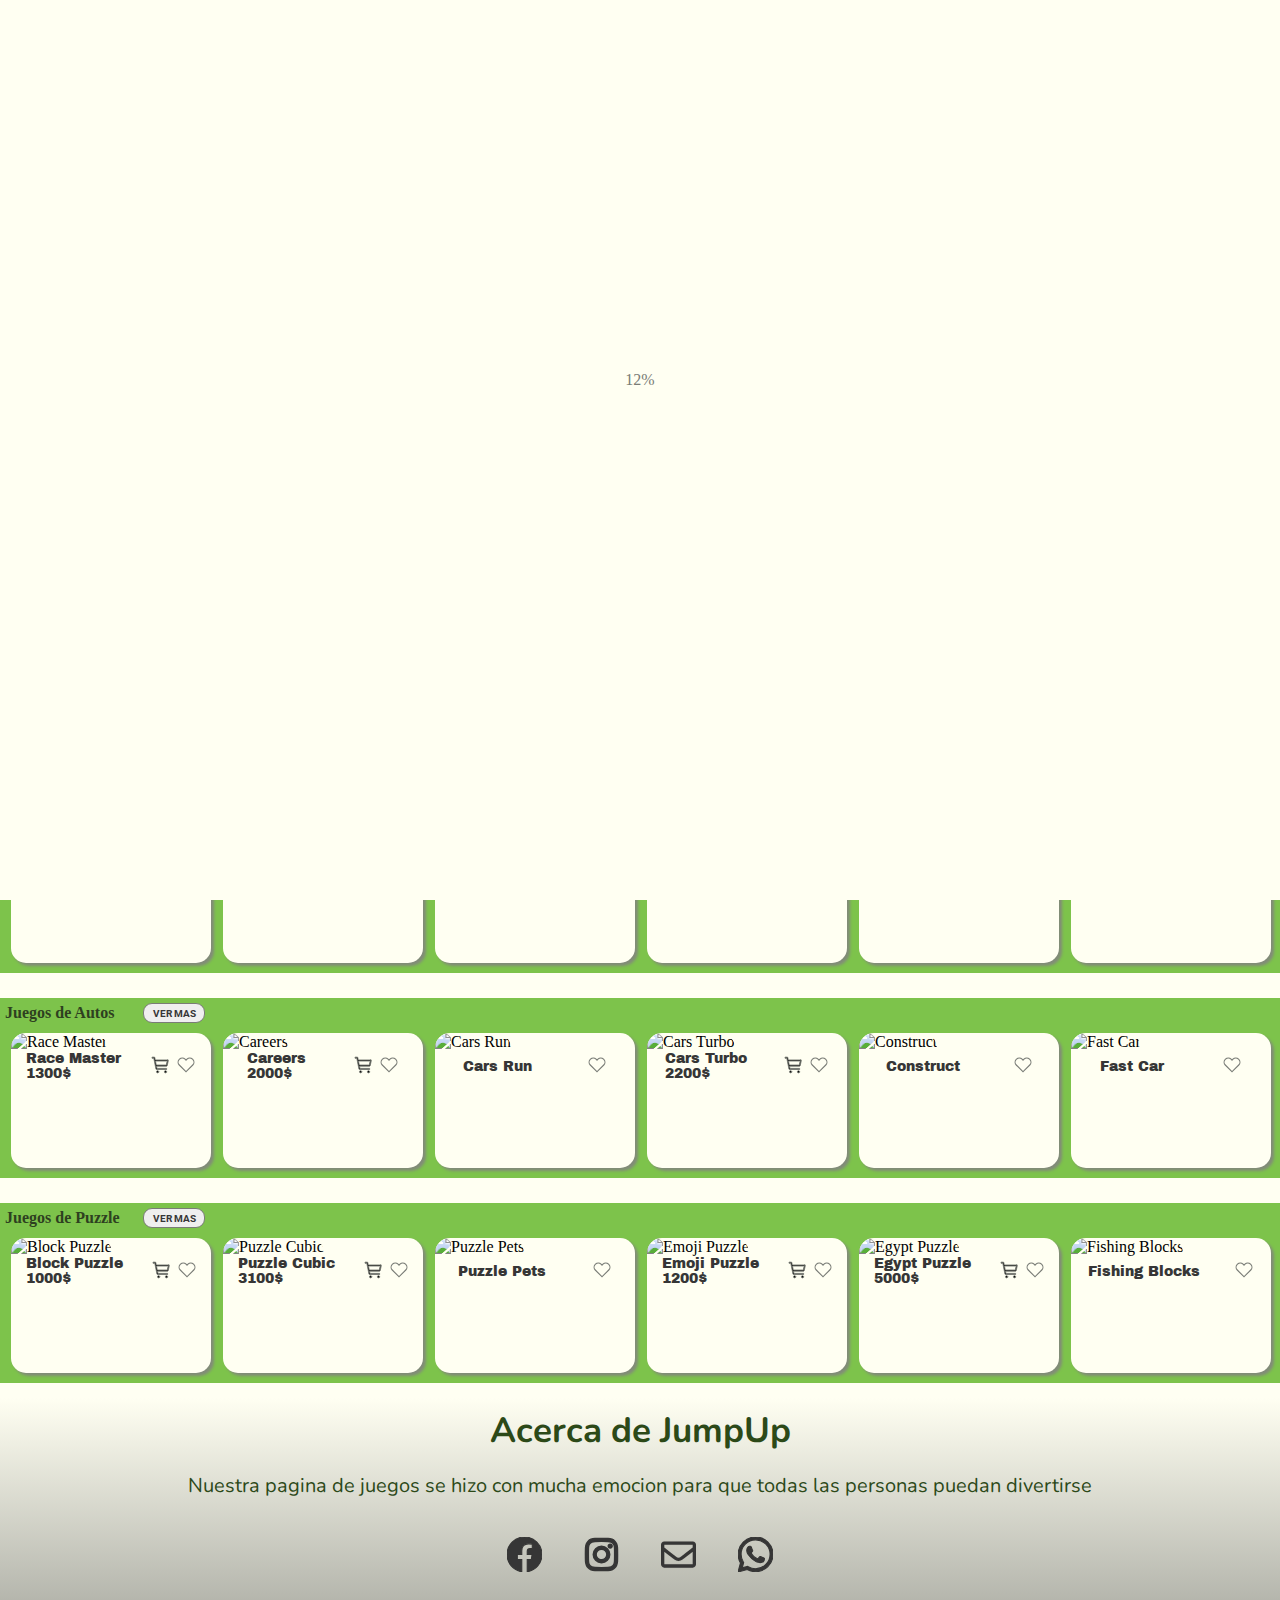
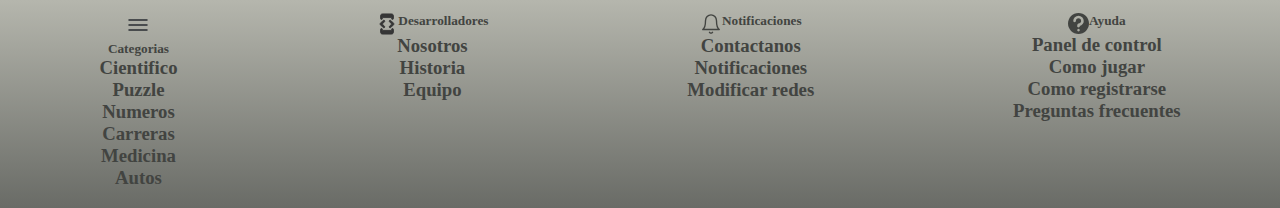
==== commit 08b6f22d: "Terminado?" ====
--- a/home.html
+++ b/home.html
@@ -7,16 +7,12 @@
     <link rel="stylesheet" href="css/style.css">
 </head>
 <body>
-
-    <!--LOADING
-         <div class="contenedor">
+    <div class="contenedor">
         <div class="loader">
             <div class="loader-inner" id="loader-inner"></div>
             <div class="loader-text" id="loader-text">0%</div>
         </div>
-    </div>
-     -->
-    
+    </div> 
 
     <header>
         <div class="header2">
@@ -120,7 +116,7 @@
                         <path d="m0 0h32v32h-32z" fill="none"/>
                     </svg>&nbsp;&nbsp;&nbsp;Contactanos</span></a></li>
                 </ul>
-            <img class="logoDescktop" src="images/logo.png" alt="logo" width="90" height="40"> 
+                <a href="home.html"> <img class="logoDescktop" src="images/logo.png" alt="logo" width="90" height="40"> </a>
         <!--ICONO LUPA--> 
             <svg class="lupa" height="32" viewBox="0 0 32 32" width="25" xmlns="http://www.w3.org/2000/svg">
                 <path stroke="#797C76" fill="#797C76" d="m29 27.5859-7.5521-7.5521a11.0177 11.0177 0 1 0 -1.4141 1.4141l7.5521 7.5521zm-25-14.5859a9 9 0 1 1 9 9 9.01 9.01 0 0 1 -9-9z" stroke="#797C76" stroke-width="2" />
@@ -138,7 +134,7 @@
         </div>
 
          <!--LOGO-->
-        <img class="logoMobile" src="images/logo.png" alt="logo" width="90" height="40">  
+        <img class="logoMobile" href="home.html" src="images/logo.png" alt="logo" width="90" height="40">  
          
         <!--BUSCAR DESCKTOP--> 
         <div class="buscar">
@@ -170,7 +166,27 @@
     <section class="carousel">
         <h3>Recomendados para vos</h3>
         <div class="carousel-container" id="carousel-container">
-        </div>            
+        
+                <div class="card animacionScroll">
+                    <a href="pagJuego.html"><img class="img-card" src="images/caratulaPadrinos.png" alt="$padrinoEnLinea">                
+                    <div class="text-card">
+                        <div>
+                            <p>Padrinos en linea</p> 
+                        </div>                
+                        <div>
+                            <svg width="25" height="35" xmlns="http://www.w3.org/2000/svg" viewBox="0 0 512 512">
+                                <path fill="#797C76" d="M453.122,79.012a128,128,0,0,0-181.087.068l-15.511,15.7L241.142,79.114l-.1-.1a128,128,0,0,0-181.02,0l-6.91,6.91a128,128,0,0,0,0,181.019L235.485,449.314l20.595,21.578.491-.492.533.533L276.4,450.574,460.032,266.94a128.147,128.147,0,0,0,0-181.019ZM437.4,244.313,256.571,425.146,75.738,244.313a96,96,0,0,1,0-135.764l6.911-6.91a96,96,0,0,1,135.713-.051l38.093,38.787,38.274-38.736a96,96,0,0,1,135.765,0l6.91,6.909A96.11,96.11,0,0,1,437.4,244.313Z" class="ci-primary"/>
+                            </svg>
+                        </div>    
+                    </div>
+                </a>    
+                </div>
+    
+        
+
+        </div>
+            
+       
     </section>
 
     <div class="containerCarrousel-mobile">
@@ -184,7 +200,6 @@
         </div>
     </div>
 
-
     <!--DECKSTOP-->
     <div class="carouselCategorias">
         <div class="tituloCategorias">
@@ -230,7 +245,7 @@
 
     <footer class="footer">
         <h3>Acerca de JumpUp</h3>
-        <p>Nuestra pagina de juegos se hizo con mucha emocon para que todas las personas puedan divertirse</p>
+        <p>Nuestra pagina de juegos se hizo con mucha emocion para que todas las personas puedan divertirse</p>
         <div class="footerIcons">
             <svg height="24"viewBox="0 0 32 32" width="24" xmlns="http://www.w3.org/2000/svg">
                 <path stroke="#363636" fill="#363636" d="m32 16c0-8.839-7.167-16-16-16-8.839 0-16 7.161-16 16 0 7.984 5.849 14.604 13.5 15.803v-11.177h-4.063v-4.625h4.063v-3.527c0-4.009 2.385-6.223 6.041-6.223 1.751 0 3.584.312 3.584.312v3.937h-2.021c-1.984 0-2.604 1.235-2.604 2.5v3h4.437l-.713 4.625h-3.724v11.177c7.645-1.199 13.5-7.819 13.5-15.803z"/>
--- a/css/style.css
+++ b/css/style.css
@@ -43,7 +43,7 @@
     --l2_secundario: #D1D1D0;
     --l3_secundario: #D3EFC3;
 
-    --acento: #B1253B;
+    --acento: #690011;
     --neutro: #FFFFF2;
 
     --tituloPrincipal: 'Nunito';
@@ -118,15 +118,22 @@
 }
 
 .carousel-container2{
-
     display:flex;
     overflow-x: scroll;
     padding-bottom: 12px;
     height: 150px;
-
-  
-}
-
+}
+
+.carouselJuegosRelacionados{
+    display:flex;
+    padding-bottom: 12px;
+    height: 150px;
+    padding-top: 10px;
+}
+
+#icono {
+    transition: transform 0.3s ease-in-out;
+  }
 .card {
     display: flex;
     flex-direction: column;
@@ -377,17 +384,25 @@
     justify-content: space-between;
 }
 
-.ojoContraseña svg{
-    position: absolute;
-    right: 5px;
-    margin-top: 2px;
-}
 .ojoContraseña{
     position: relative;
-    
+    cursor:pointer;
+    display: inline-block;
+    cursor: pointer;
+}
+.ojoCerrado, .ojoAbierto, .ojoCerradoRepet, .ojoAbiertoRepet{
+    position: absolute;
+    top: 0.9px;
+    right: 5px;
 }
 .ojoContraseña input{
     width: 100%;
+}
+.ojoCerrado, .ojoCerradoRepet{
+    display: block;
+}
+.ojoAbierto, .ojoAbiertoRepet{
+    display: none;
 }
 
 .cancel-button{
@@ -395,6 +410,7 @@
     top: 5px;
     left: 96%;
     background: transparent;
+    cursor: pointer;
 
 }
 .captcha {
@@ -423,6 +439,7 @@
     position: absolute;
     margin-top: 60px;
 }
+
 .sesionCon{
     display: flex;
     align-items: center;
@@ -430,12 +447,29 @@
     width: 78%;
     border-radius: 15px;
     font-size: 10px;
+    height: 19px;
+    cursor: pointer;
+}
+.sesionCon >svg{
+    padding-right: 2%;
+}
+.face{
+    background-color: #3B5998;
+    color: var(--neutro);
+    border: 1px solid var(--l2_secundario);
+    cursor: pointer;
+}
+.google{
+    background-color: var(--neutro);
+    color: var(--s2_secundario);
+    border: 1px solid var(--s1_secundario);
+    cursor: pointer;
 }
 .acceder{
     padding: 9px;
     width: 110%;
     border-radius: 15px;
-    margin-top: 25px;
+    margin-top: 20px;
     background-color: var(--l2_secundario); 
     cursor: pointer;   
 }
@@ -443,6 +477,12 @@
 .acceder a {
     color: inherit;
     width: 100px;
+}
+
+.juegosSimilares{
+    display: flex;
+    flex-direction:row ;
+
 }
 
 .linkRegistro{
@@ -463,7 +503,7 @@
 
 }
 .tituloForm{
-    /*acomodar crea tu cuenta, mas arriba*/
+    text-align: center;
 }
 
 .popup{
@@ -705,6 +745,451 @@
     transform: translate(-50%, -50%);
 }
 
+
+.telekino{
+    margin-top: 0.3%;
+    position: relative;
+}
+.xBoton{
+    position: absolute;
+    top: 9%;
+    left: 98.5%;
+    background: transparent;
+    cursor: pointer;
+}
+.fondoJuego{
+    width: 100%;
+    height: 1100px;
+    margin-top: 1px;
+    background-color: var(--s2_secundario);
+}
+.posDondeEstoy{
+    display: flex;
+    flex-direction: row;
+    padding-left: 10px;
+}
+.posDondeEstoy h3{
+    padding-right: 0.5%;
+    color: var(--s3_secundario);
+    font-family: var(--tituloPrincipal);
+}
+.cajaDelJuego{
+    display: flex;
+    flex-direction: row;
+    align-items: center;
+    padding: 1% 0% 1% 2%;
+    font-size: 20px;
+}
+
+.cajaDelJuego > div{
+    padding-left: 1%;
+    color: var(--l1_secundario);
+    font-family: var(--tituloPrincipal);
+}
+
+.juego{
+    display: flex;
+    justify-content: center;
+}
+.juego img {
+    border-radius: 15px;
+    filter: blur(2px);
+}
+
+.botonPlay{
+    display: flex;
+    justify-content: center;
+    align-items: center;
+    margin-top: 200px;
+    border: 0;
+    width: 15%;
+    height: 200px;
+    border-radius: 150px;
+    cursor: pointer;
+    transition: .3s;
+    background-color: var(--primario);
+    position: absolute;
+}
+
+.botonPlay span{
+    margin-left: 30px;
+}
+.botonPlay:hover {
+    background-color: var(--s1_primario);
+    box-shadow: 5px 5px 10px hsla(0, 0%, 0%, 0.3);
+}
+button:active{
+    transform: scale(0.9);
+}
+.iconsJuego{
+    display: flex;
+    flex-direction: row;   
+    margin: 1% 0% 2% 0%;
+    width: 27%;
+    justify-content: space-between;
+    position: absolute;
+    right: 2.5%;
+}
+.iconsJuego > span{
+    width: 3px; 
+    height: 45px;
+    background-color: var(--neutro);     
+}
+/*pop up*/
+.instruccionJuego{
+    box-shadow: 0 2px 4px rgba(0, 0, 0, 0.2);
+    height: 250px;
+    width: 25%;
+    opacity: 0;
+    display: flex;
+    background-color: var(--acento);
+    align-items: center;
+    justify-content: center;
+    position: absolute;
+    pointer-events: none;
+    z-index: 9998;
+    top: 90%;
+    right: 10%;
+    border-radius: 15px;
+    
+}
+.textControls{
+    margin: 15%;
+    font-family: var(--tituloPrincipal);
+    color: var(--neutro);
+}
+.botonControls{
+    position: absolute;
+    top:1%;
+    right: 1%;
+    background: transparent;
+    cursor: pointer;
+}
+.botonInstruc{
+    cursor: pointer;
+}
+.mouse{
+    margin: 10%;
+    width: 30%;
+    height: 20%;
+}
+.show{
+    pointer-events: auto;
+    opacity: 1;
+}
+.corazon{
+    position: relative;
+    cursor: pointer;
+    transition: background-color 0.3s ease;
+    stroke: white;
+    transition: fill 0.4s ease; /* Transición suave para el cambio de color de relleno */
+    transition: stroke 0.1s ease; /* Transición suave para el cambio de color del borde */
+}
+
+.lineComen{
+
+}
+.mg, .noMg, .extend{
+    cursor: pointer;
+}
+.fondoImgJuegos {
+    background-color: var(--s1_secundario);
+    width: 95%;
+    margin: auto;
+    height: 22%;
+    margin-top: 5.7%;
+    display: flex;
+   
+    justify-content: center;
+    padding: 2% 0% 1% 1%;
+    flex-direction: column;
+    border-radius: 15px;
+    position: relative;
+    overflow: hidden;
+    box-shadow: 10px 10px 5px rgba(26, 25, 25, 0.5);
+}
+
+.fondoImgJuegos h3{
+    color: var(--l1_secundario);
+    font-family: var(--tituloPrincipal);
+}
+
+.imgJuegos{
+    display: flex;
+    flex-direction: row;
+    align-items: center;
+    justify-content: center;
+    padding: 1px;
+    
+}
+.imgJuegos > img{
+    padding: 18px;
+    
+}
+.caractJuegoyPublic{
+    display: flex;
+    flex-direction: row;
+    width: 100%;
+    color: var(--l1_secundario);
+    font-family: var(--tituloPrincipal);
+}
+.caractJuegoyPublic >img{
+    margin-left: 1%;
+    margin-right: 2%;
+}
+.caracteristicasJuego{
+    background-color: var(--secundario);
+    width: 100%;
+    height: 590px; 
+    margin: 1% 0.2% 1% 1%;
+    border-radius: 15px;
+    padding: 0.8%;
+    position: relative;
+}
+.caractJuego{
+    display: flex;
+    flex-direction: row;
+    margin-top: 2%;
+    font-size: 30px;
+    padding: 1% 0% 0% 0%;
+    
+}
+.caractJuego button{
+    right: 10%;
+}
+.caractJuego p, .caractJuego h3{
+    padding: 20px;
+}
+.botonCompartir{
+   width: 20%;
+   margin: 0% 0% 0% 13%;
+   cursor: pointer;
+   position: relative;
+   background-color: var(--s2_secundario);
+   color: var(--l1_secundario);
+   display: flex;
+   justify-content: center;
+   align-items: center;
+   transition: transform 0.2s ease-in-out;
+   font-family: var(--textBotones);
+   font-size: 16px;
+}
+.botonCompartir >svg{
+    padding-right: 3%;
+}
+
+.botonCompartir > span{
+    position: absolute;
+    
+}
+.botonCompartir:hover{
+    background-color: var(--s3_primario);
+    transform: scale(1.04);
+
+}
+.botonCompartir span:nth-child(1){
+    width: 100%;
+    height: 1px;
+    top: 0;
+    left: 0%;
+}
+.botonCompartir span:nth-child(2){
+    width: 100%;
+    height: 1px;
+    bottom: 0;
+    right:  0%;
+}
+.botonCompartir span:nth-child(3){
+    width: 1px;
+    height: 100%;
+    bottom: 0%;
+    left: 0;
+}
+.botonCompartir span:nth-child(4){
+    width: 1px;
+    height: 100%;
+    top: 0%;
+    right: 0;
+}
+.botonCompartir:hover span:nth-child(1){
+    left: 0;
+    background-color: var(--neutro);
+}
+.botonCompartir:hover span:nth-child(2){
+    right: 0;
+    background-color: var(--neutro);
+}
+.botonCompartir:hover span:nth-child(3){
+    bottom: 0;
+    background-color: var(--neutro);
+}
+.botonCompartir:hover span:nth-child(4){
+    top: 0;
+    background-color: var(--neutro);
+}
+.cerrarCompartir{
+    position: absolute;
+    top:1%;
+    right: 1%;
+    background: transparent;
+    cursor: pointer;
+}
+.compartirTodo{
+    box-shadow: 3px 3px 3px var(--s1_secundario);
+    border-radius: 15px;
+    height: 290px;
+    width: 30%;
+    opacity: 0;
+    display: flex;
+    background-color: var(--neutro);
+    align-items: center;
+    justify-content: center;
+    position: fixed;
+    pointer-events: none;
+    z-index: 9998;
+    top: 30%;
+    right: 30%;
+}
+.textCompartir{
+    width: 100%;
+    display: flex;
+    align-items: center;
+    flex-direction: column;
+    margin-top: 2%;
+    color: var(--s1_secundario);
+    font-family: var(--tituloPrincipal);
+}
+.textCompartir svg{ 
+    margin: 15% 0% 0% 0%;
+    padding: 2px;
+}
+.inputCompartir{
+    width: 60%;
+    background-color: #2C4918;
+    height: 50px;
+    margin: 5%;
+    border-radius: 10px;
+}
+.linkCompart{
+    width: 100%;
+    height: 50px;
+    border-radius: 10px;
+    border: 1px solid var(--s3_primario);
+}
+.linkCompart::placeholder{
+    padding-left: 6%;
+}
+.show1{
+    pointer-events: auto;
+    opacity: 1;
+}
+.copiarLink{
+    width: 30%;
+    height: 30px;
+    border-radius: 10px;
+    border: var(--l3_primario);
+    background-color: var(--l3_primario);
+    margin-bottom: 2%;
+    transition: transform 0.2s;
+    cursor: pointer;
+    font-family: var(--textBotones);
+    font-size: 16px;
+    font-weight: bold;
+}
+.copiarLink:hover{
+    transform: scale(0.9);
+}
+.imgPublic{
+    margin-top: 1.2%;
+}
+.explicacionJuego{
+    margin-top: 2%;
+    font-size: 22px;
+}
+.explicacionJuego > div{
+    margin-top: 3%;
+}
+.seccionComentario{
+    padding: 1%;
+    border: 2px solid var(--neutro);
+}
+.textComent{
+    display: flex;
+    flex-direction: row;
+    
+}
+.seccionComentario{
+    margin-top: 2%;
+    font-family: var(--tituloPrincipal);
+}
+.seccionComentario h2{
+    font-size: 24px;
+}
+.listaComentarios{
+    list-style: none;
+    padding: 0;
+    background-color: var(--l3_secundario);
+    margin: 1%;
+    height: 120px;
+    margin-top: 2%;
+    border-radius: 10px;
+}
+.listaComentarios input::placeholder{
+    padding-left: 2px;
+}
+.nombreUsuario{
+    display: flex;
+    flex-direction: row;
+    margin-top: 2%;
+    padding: 0.7%;
+    margin-bottom: -1%; 
+    padding-left: 12px;
+}
+.nombreUsuario svg{
+    padding-right: 5px;
+}
+input{
+    padding-left: 1%;
+}
+.comentar {
+    border: 0.3px solid var(--s3_secundario);;
+    background-color: var(--neutro);
+    width: 85%;
+    height: 50px;
+    margin: 0% 1% 0% 1%;
+    margin-top: 0.9%;
+    font-family: var(--tituloPrincipal);
+    font-size: 14px;
+}
+.comentPublicado{
+    border: 0.3px solid var(--s3_secundario);
+    background-color: var(--l3_secundario);
+    width: 97%;
+    height: 40px;
+    margin: 0% 1% 0% 1%;
+    font-size: 20px;
+    display: flex;
+    align-items: center;
+    margin-top: 0.4%;
+    padding-left: 1%;
+}
+.butonComentar{
+    width: 10%;
+    background-color: var(--neutro);
+    height: 30px;
+    cursor: pointer;
+    font-family: var(--textBotones);
+    font-size: 18px;
+    border-radius: 12px;
+    font-weight: bold;
+}
+.butonComentar:hover{
+    background-color: var(--l3_primario);
+}
+.comentPublicado p{
+    padding-right: 2%;
+}
+
 /* Estilos específicos para computadoras */
 @media screen and (min-width: 1024px) {
    
@@ -741,6 +1226,10 @@
         padding-right:3px;
         margin: 8px;
         height: 22px;
+    }
+
+    .card a .img-card{
+        height: 80%;
     }
 
     #user{
